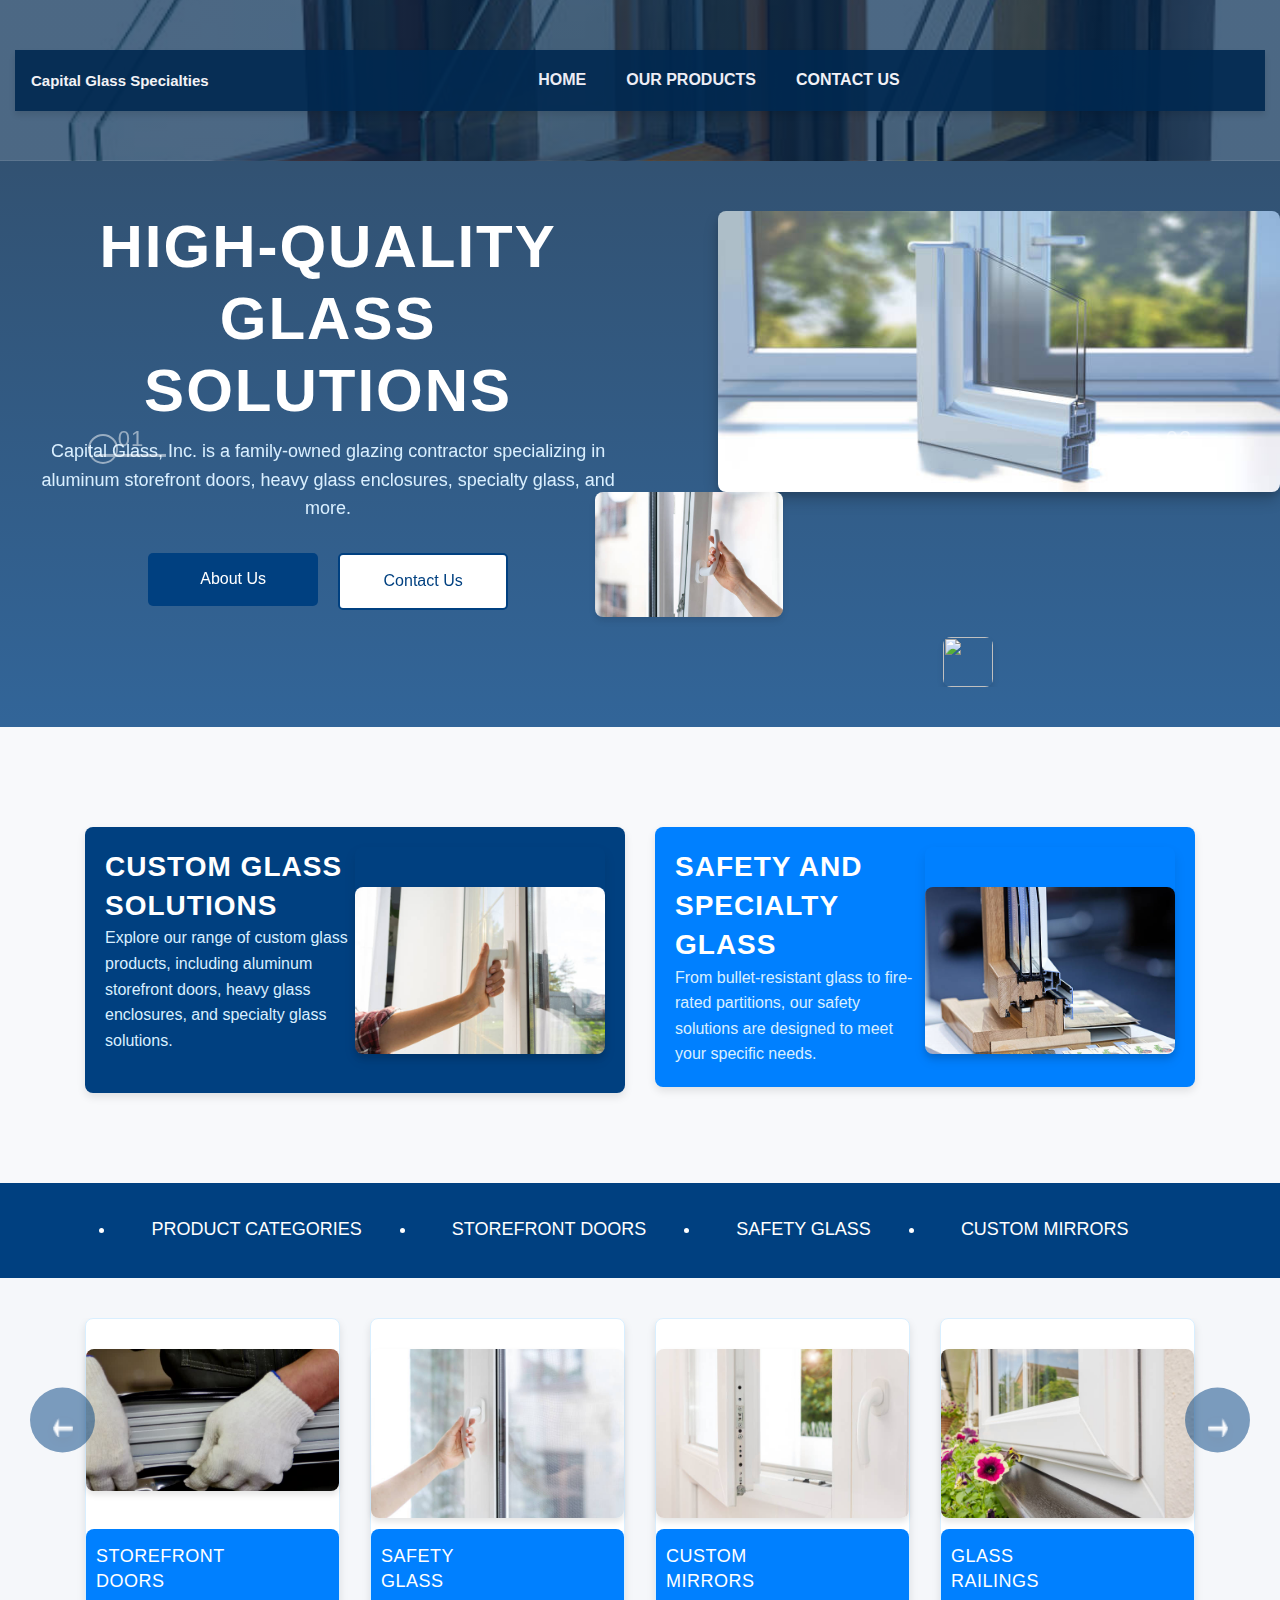
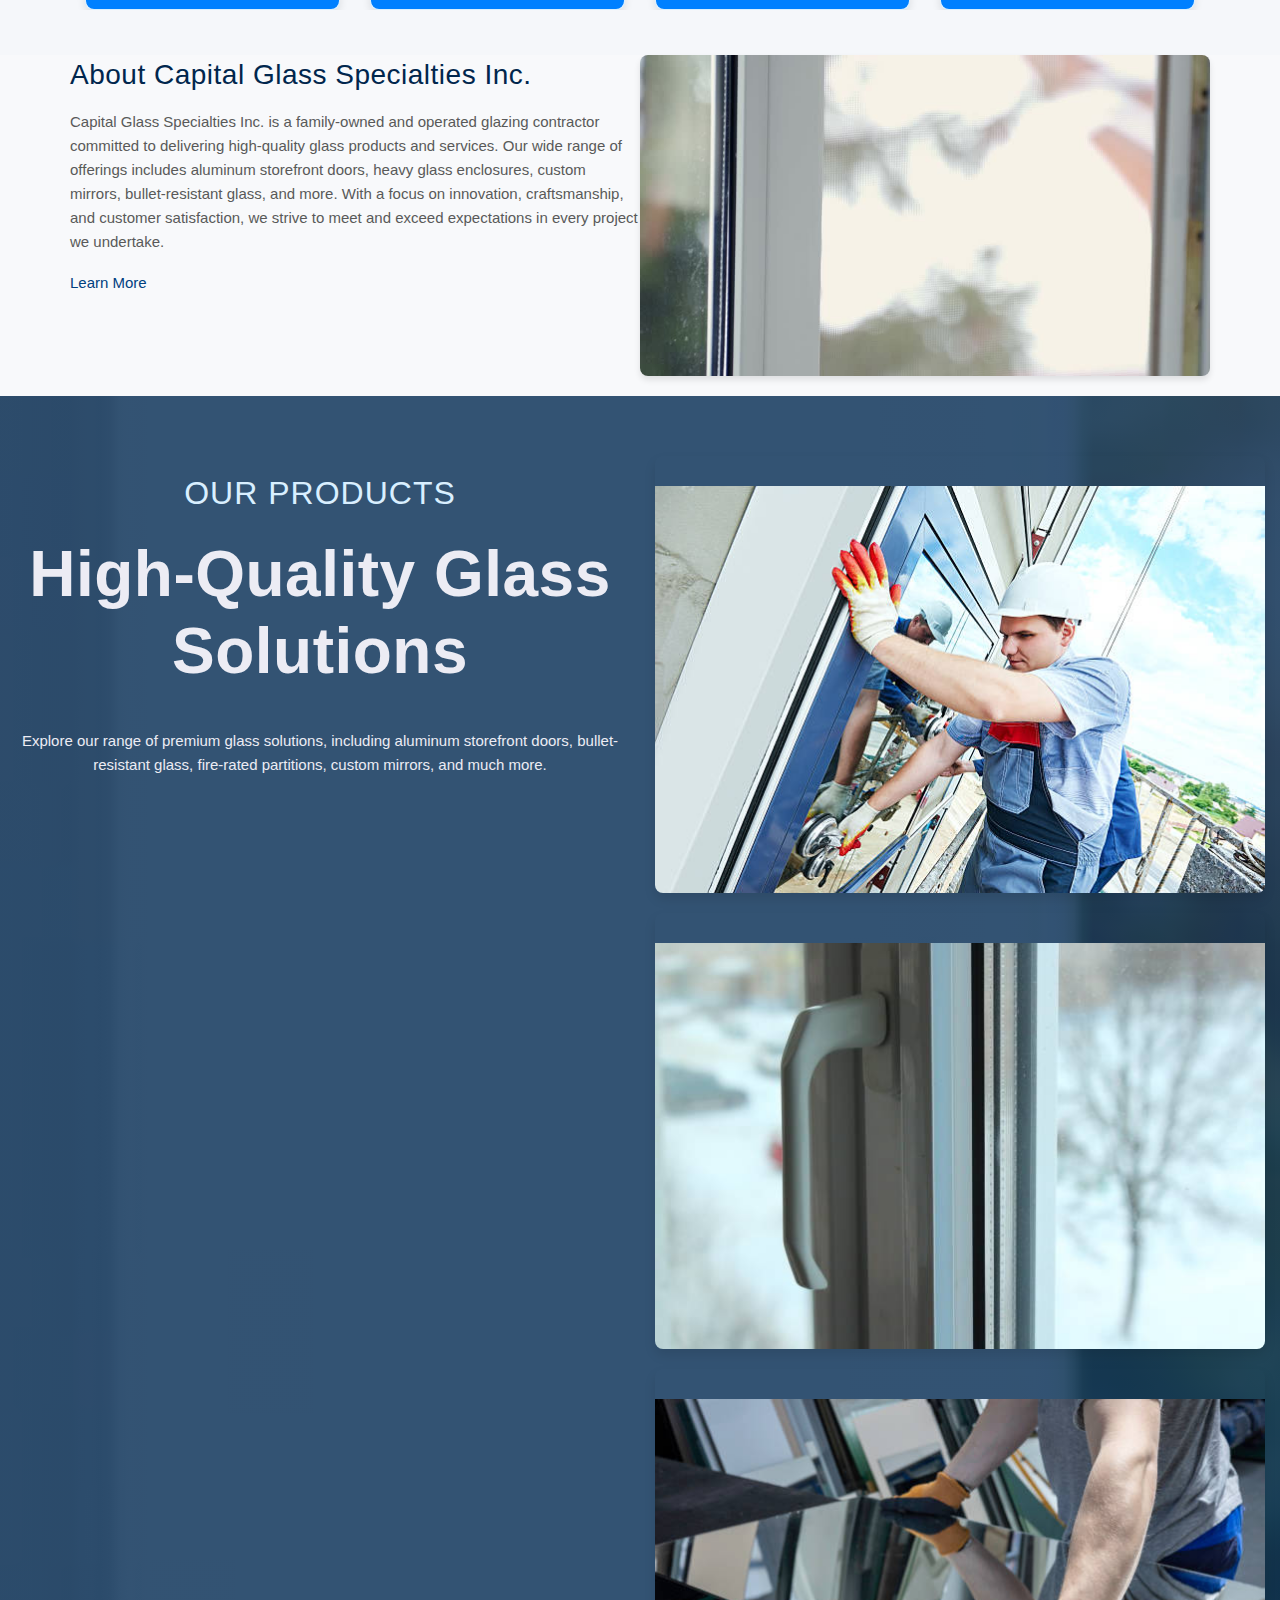
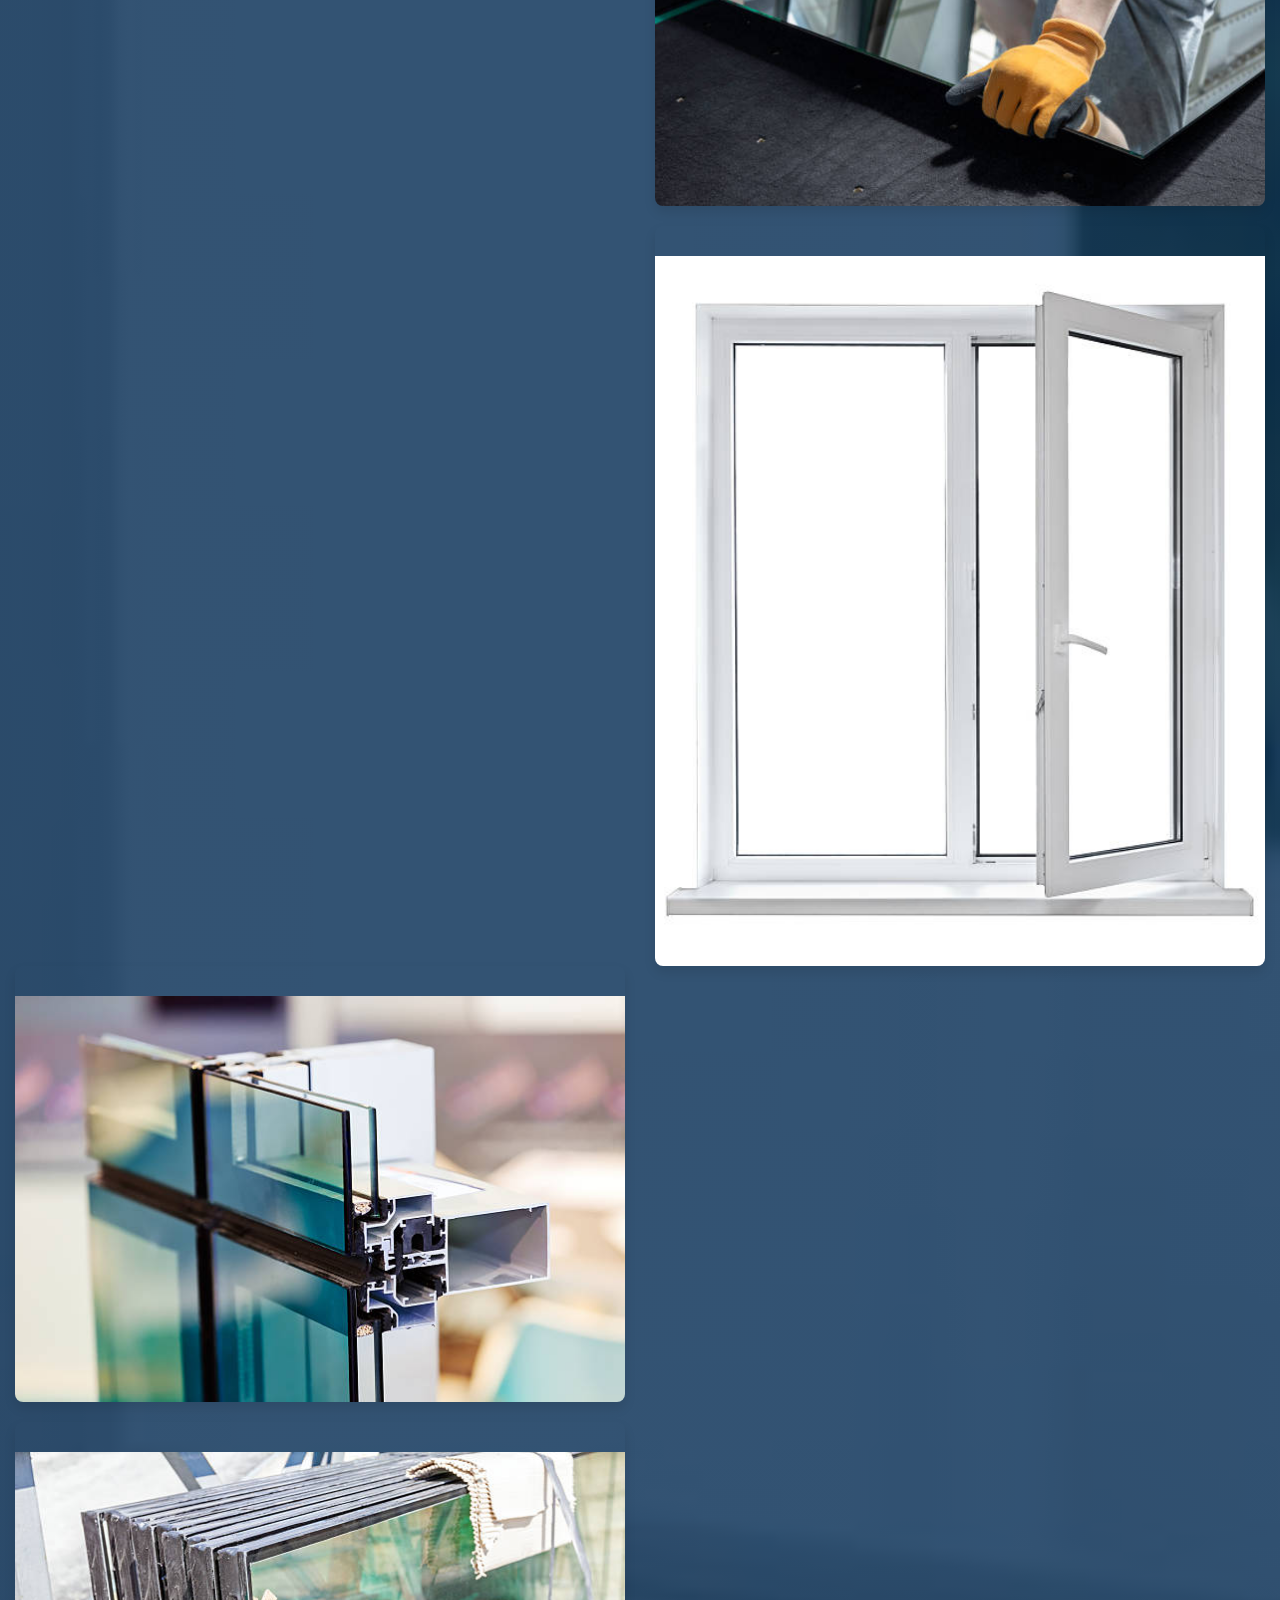
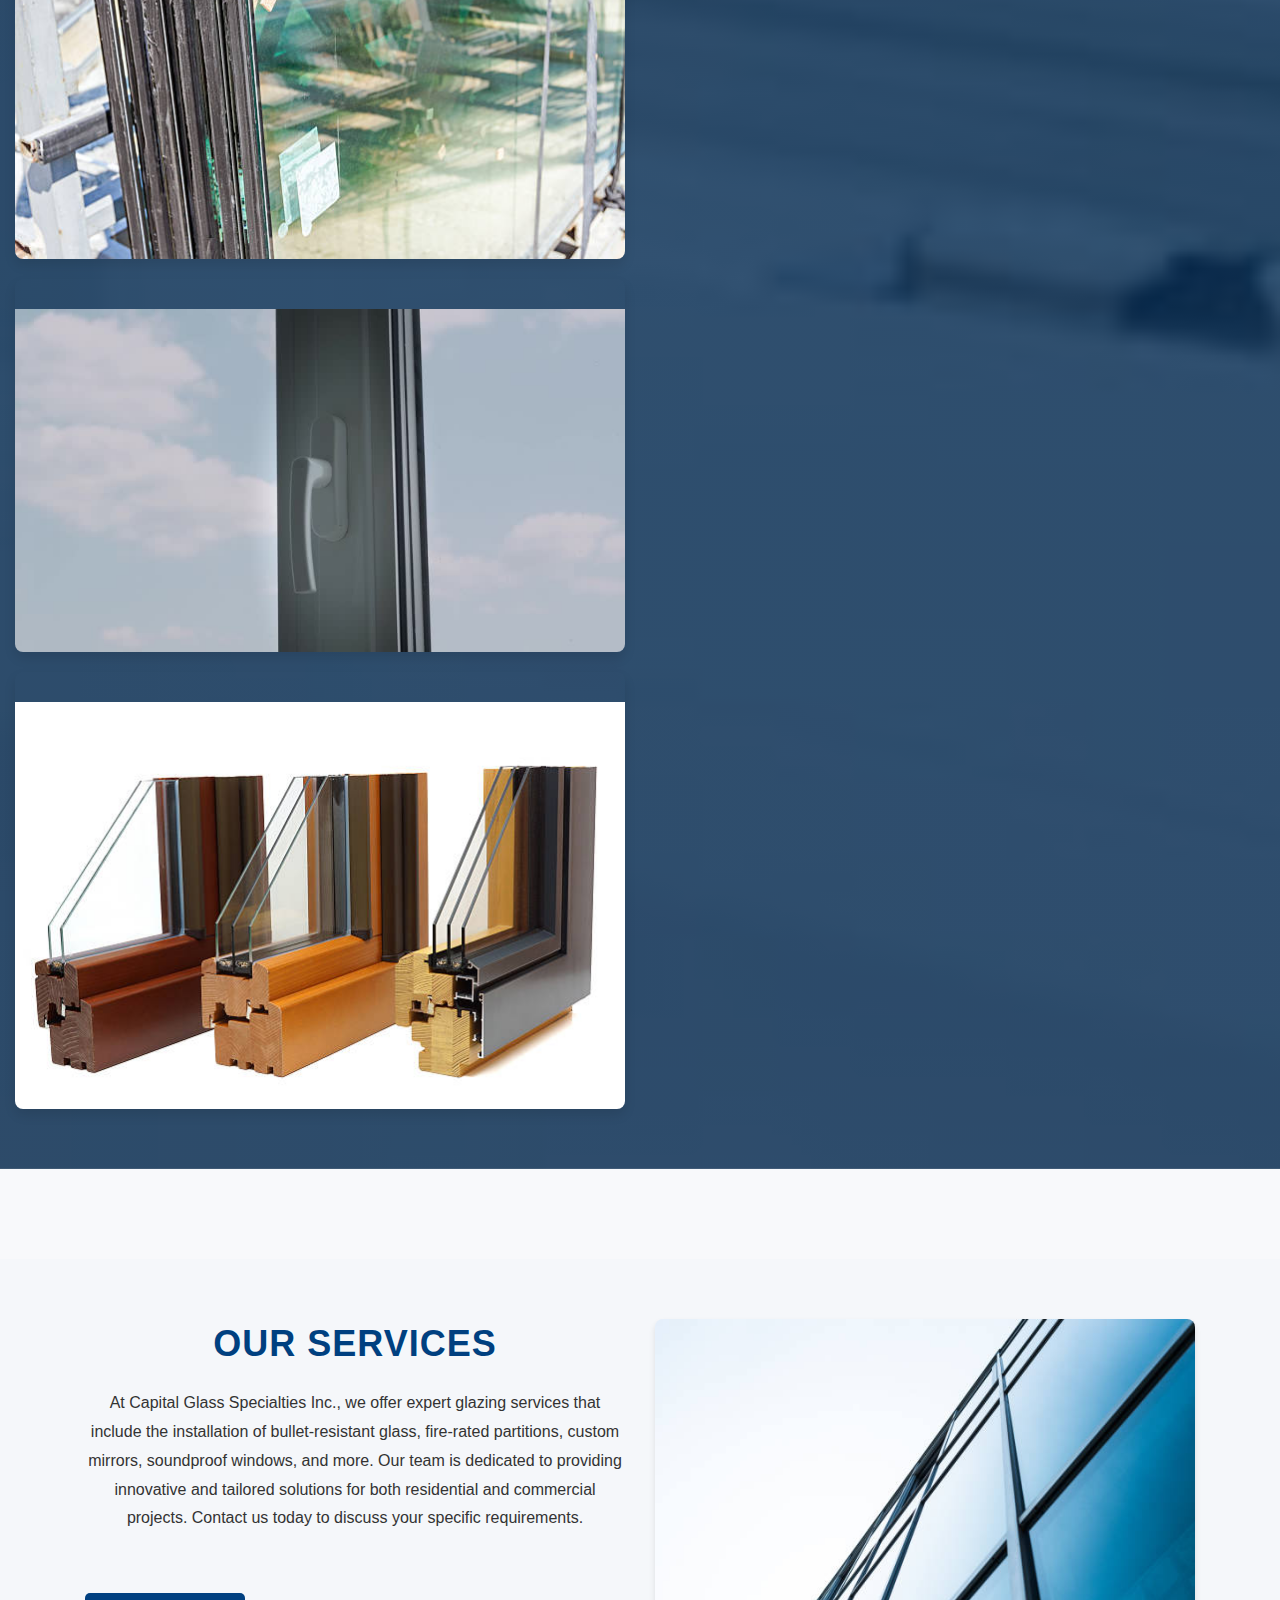
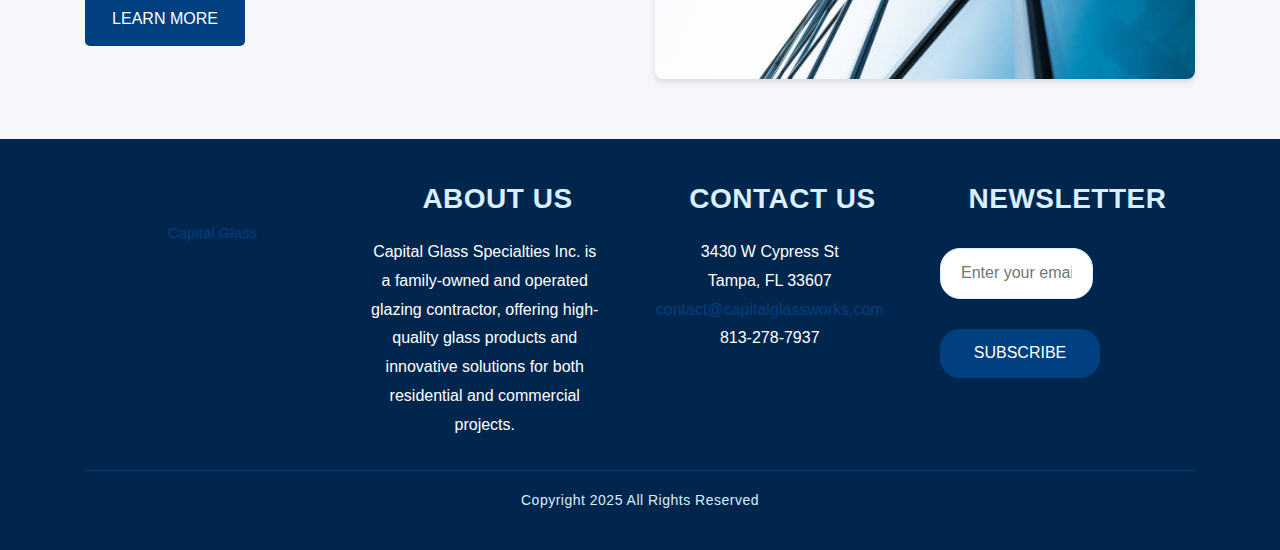
==== index.html @ 2df21599 "Add files via upload" ====
<!DOCTYPE html>
<html lang="en">
   <head>
      <meta charset="utf-8">
      <meta http-equiv="X-UA-Compatible" content="IE=edge">
      <meta name="viewport" content="width=device-width, initial-scale=1">
      <!-- mobile metas -->
      <meta name="viewport" content="width=device-width, initial-scale=1">
      <meta name="viewport" content="initial-scale=1, maximum-scale=1">
      <!-- site metas -->
      <title>Capital Glass Specialties</title>
      <meta name="keywords" content="">
      <meta name="description" content="">
      <meta name="author" content="">
      <!-- owl carousel style -->
      <link rel="stylesheet" type="text/css" href="https://cdnjs.cloudflare.com/ajax/libs/OwlCarousel2/2.0.0-beta.2.4/assets/owl.carousel.min.css" />
      <!-- bootstrap css -->
      <link rel="stylesheet" type="text/css" href="css/bootstrap.min.css">
      <!-- style css -->
      <link rel="stylesheet" type="text/css" href="css/style.css">
      <!-- Responsive-->
      <link rel="stylesheet" href="css/responsive.css">
      <!-- fevicon -->
      <link rel="icon" href="images/fevicon.png" type="image/gif" />
      <!-- Scrollbar Custom CSS -->
      <link rel="stylesheet" href="css/jquery.mCustomScrollbar.min.css">
      <!-- Tweaks for older IEs-->
      <link rel="stylesheet" href="https://netdna.bootstrapcdn.com/font-awesome/4.0.3/css/font-awesome.css">
      <!-- owl stylesheets --> 
      <link rel="stylesheet" href="css/owl.carousel.min.css">
      <link rel="stylesheet" href="css/owl.theme.default.min.css">
      <link rel="stylesheet" href="https://cdnjs.cloudflare.com/ajax/libs/fancybox/2.1.5/jquery.fancybox.min.css" media="screen">
   </head>
   <body>
<!--header section start -->
<div class="header_section">
   <div class="container-fluid">
      <nav class="navbar navbar-expand-lg navbar-light bg-light">
         <a class="logo" href="index.html" style="color: #f2f2f6; font-weight: bold;">Capital Glass Specialties</a>
         <button class="navbar-toggler" type="button" data-toggle="collapse" data-target="#navbarSupportedContent" aria-controls="navbarSupportedContent" aria-expanded="false" aria-label="Toggle navigation">
            <span class="navbar-toggler-icon"></span>
         </button>
         <div class="collapse navbar-collapse" id="navbarSupportedContent">
            <ul class="navbar-nav mr-auto">
               <li class="nav-item">
                  <a class="nav-link" href="index.html" style="color: #ececf4; font-weight: bold;">Home</a>
               </li>
               <li class="nav-item">
                  <a class="nav-link" href="product.html" style="color: #ededf5; font-weight: bold;">Our Products</a>
               </li>
               <li class="nav-item">
                  <a class="nav-link" href="contact.html" style="color: #f1f1f6; font-weight: bold;">Contact Us</a>
               </li>
            </ul>
            <div class="search_menu">
               <!-- Add search functionality here if needed -->
            </div>
         </div>
      </nav>
   </div>
</div>
          <!--banner section start -->
<div class="banner_section layout_padding">
   <div id="carouselExampleControls" class="carousel slide" data-ride="carousel">
      <div class="carousel-inner">
         <div class="carousel-item active">
            <div class="row">
               <div class="col-md-6">
                  <div class="taital_main">
                     <h1 class="banner_taital">High-Quality Glass Solutions</h1>
                     <p class="banner_text">Capital Glass, Inc. is a family-owned glazing contractor specializing in aluminum storefront doors, heavy glass enclosures, specialty glass, and more.</p>
                     <div class="btn_main">
                        <div class="more_bt"><a href="#">About Us</a></div>
                        <div class="contact_bt"><a href="#">Contact Us</a></div>
                     </div>
                  </div>
               </div>
               <div class="col-md-6">
                  <div class="image_1"><img src="images/1.jpg" style="width:100%; height:auto; object-fit:cover;"></div>
                  <div class="image_2"><img src="images/2.jpg" style="width:100%; height:auto; object-fit:cover;"></div>
                  <div class="play_icon"><a href="#"><img src="images/play-icon.png" style="width:50px; height:50px;"></a></div>
               </div>
            </div>
         </div>
         <div class="carousel-item">
            <div class="row">
               <div class="col-md-6">
                  <div class="taital_main">
                     <h1 class="banner_taital">Custom Mirror and Glass Designs</h1>
                     <p class="banner_text">From antique mirrors to back-painted glass and soundproof windows, we craft custom solutions to meet your unique needs.</p>
                     <div class="btn_main">
                        <div class="more_bt"><a href="#">Our Products</a></div>
                        <div class="contact_bt"><a href="#">Get a Quote</a></div>
                     </div>
                  </div>
               </div>
               <div class="col-md-6">
                  <div class="image_1"><img src="images/3.jpg" style="width:100%; height:auto; object-fit:cover;"></div>
                  <div class="image_2"><img src="images/4.jpg" style="width:100%; height:auto; object-fit:cover;"></div>
                  <div class="play_icon"><a href="#"><img src="images/play-icon.png" style="width:50px; height:50px;"></a></div>
               </div>
            </div>
         </div>
         <div class="carousel-item">
            <div class="row">
               <div class="col-md-6">
                  <div class="taital_main">
                     <h1 class="banner_taital">Bullet Resistance and Fire-Rated Glass</h1>
                     <p class="banner_text">We provide premium bullet-resistant and fire-rated glass solutions to enhance safety and functionality without compromising aesthetics.</p>
                     <div class="btn_main">
                        <div class="more_bt"><a href="#">Learn More</a></div>
                        <div class="contact_bt"><a href="#">Contact Us</a></div>
                     </div>
                  </div>
               </div>
               <div class="col-md-6">
                  <div class="image_1"><img src="images/5.jpg" style="width:100%; height:auto; object-fit:cover;"></div>
                  <div class="image_2"><img src="images/6.jpg" style="width:100%; height:auto; object-fit:cover;"></div>
                  <div class="play_icon"><a href="#"><img src="images/play-icon.png" style="width:50px; height:50px;"></a></div>
               </div>
            </div>
         </div>
      </div>
      <a class="carousel-control-prev" href="#carouselExampleControls" role="button" data-slide="prev">
         <span class="carousel-control-prev-icon" aria-hidden="true"></span>
         <span class="one_text_1">01</span>
      </a>
      <a class="carousel-control-next" href="#carouselExampleControls" role="button" data-slide="next">
         <span class="carousel-control-next-icon" aria-hidden="true"></span>
         <span class="one_text">02</span>
      </a>
   </div>
</div>
<!--banner section end -->
         </div>
      </div>
      <!--header section end -->
      <!--sales section start -->
<div class="sales_section layout_padding">
   <div class="container">
      <div class="row">
         <div class="col-md-6">
            <div class="sales_box">
               <div class="left_main">
                  <h2 class="best_taital">Custom Glass Solutions</h2>
                  <p class="best_text">Explore our range of custom glass products, including aluminum storefront doors, heavy glass enclosures, and specialty glass solutions.</p>
                 
               </div>
               <div class="left_main">
                  <div class="image_3"><img src="images/7.jpg" style="width:100%; height:auto; object-fit:cover;"></div>
               </div>
            </div>
         </div>
         <div class="col-md-6">
            <div class="sales_box_1">
               <div class="left_main">
                  <h2 class="best_taital">Safety and Specialty Glass</h2>
                  <p class="best_text">From bullet-resistant glass to fire-rated partitions, our safety solutions are designed to meet your specific needs.</p>
                 
               </div>
               <div class="left_main">
                  <div class="image_3"><img src="images/8.jpg" style="width:100%; height:auto; object-fit:cover;"></div>
               </div>
            </div>
         </div>
      </div>
   </div>
</div>
<!--sales section end -->
<!--category section start -->
<div class="category_section">
   <div class="container">
      <div class="category_menu">
         <ul>
            <li><a href="#">Product Categories</a></li>
            <li><a href="#">Storefront Doors</a></li>
            <li><a href="#">Safety Glass</a></li>
            <li><a href="#">Custom Mirrors</a></li>
         </ul>
      </div>
   </div>
</div>
<div class="category_section_2">
   <div id="main_slider" class="carousel slide" data-ride="carousel">
      <div class="carousel-inner">
         <div class="carousel-item active">
            <div class="container">
               <div class="row">
                  <div class="col-lg-3 col-sm-6">
                     <div class="new_box">
                        
                        <div class="image_5"><img src="images/9.jpg" style="width:100%; height:auto; object-fit:cover;"></div>
                        <div class="new_box_1">
                           <div class="box_left">
                              <h1 class="led_text">Storefront Doors</h1>
                           </div>
                        </div>
                     </div>
                  </div>
                  <div class="col-lg-3 col-sm-6">
                     <div class="new_box">
                        
                        <div class="image_5"><img src="images/10.jpg" style="width:100%; height:auto; object-fit:cover;"></div>
                        <div class="new_box_1">
                           <div class="box_left">
                              <h1 class="led_text">Safety Glass</h1>
                           </div>
                        </div>
                     </div>
                  </div>
                  <div class="col-lg-3 col-sm-6">
                     <div class="new_box">
                        
                        <div class="image_5"><img src="images/11.jpg" style="width:100%; height:auto; object-fit:cover;"></div>
                        <div class="new_box_1">
                           <div class="box_left">
                              <h1 class="led_text">Custom Mirrors</h1>
                           </div>
                        </div>
                     </div>
                  </div>
                  <div class="col-lg-3 col-sm-6">
                     <div class="new_box">
                        
                        <div class="image_5"><img src="images/12.jpg" style="width:100%; height:auto; object-fit:cover;"></div>
                        <div class="new_box_1">
                           <div class="box_left">
                              <h1 class="led_text">Glass Railings</h1>
                           </div>
                        </div>
                     </div>
                  </div>
               </div>
            </div>
         </div>
         <div class="carousel-item">
            <div class="container">
               <div class="row">
                  <div class="col-lg-3 col-sm-6">
                     <div class="new_box">
                        
                        <div class="image_5"><img src="images/13.jpg" style="width:100%; height:auto; object-fit:cover;"></div>
                        <div class="new_box_1">
                           <div class="box_left">
                              <h1 class="led_text">Sliding Doors</h1>
                           </div>
                        </div>
                     </div>
                  </div>
                  <div class="col-lg-3 col-sm-6">
                     <div class="new_box">
                        
                        <div class="image_5"><img src="images/14.jpg" style="width:100%; height:auto; object-fit:cover;"></div>
                        <div class="new_box_1">
                           <div class="box_left">
                              <h1 class="led_text">Shower Doors</h1>
                           </div>
                        </div>
                     </div>
                  </div>
                  <div class="col-lg-3 col-sm-6">
                     <div class="new_box">
                        
                        <div class="image_5"><img src="images/15.jpg" style="width:100%; height:auto; object-fit:cover;"></div>
                        <div class="new_box_1">
                           <div class="box_left">
                              <h1 class="led_text">Back Painted Glass</h1>
                           </div>
                        </div>
                     </div>
                  </div>
                  <div class="col-lg-3 col-sm-6">
                     <div class="new_box">
                        
                        <div class="image_5"><img src="images/16.jpg" style="width:100%; height:auto; object-fit:cover;"></div>
                        <div class="new_box_1">
                           <div class="box_left">
                              <h1 class="led_text">Soundproof Glass</h1>
                           </div>
                        </div>
                     </div>
                  </div>
               </div>
            </div>
         </div>
      </div>
      <a class="carousel-control-prev" href="#main_slider" role="button" data-slide="prev">
         <i class="padding_top_10"><img src="images/left-arrow.png" style="width:20px; height:20px;"></i>
      </a>
      <a class="carousel-control-next" href="#main_slider" role="button" data-slide="next">
         <i class="padding_top_10"><img src="images/right-arrow.png" style="width:20px; height:20px;"></i>
      </a>
   </div>
</div>
<!--category section end -->
<!--about section start -->
<div class="about_section layout_padding">
   <div class="container">
      <div class="row">
         <div class="col-md-6 padding_0">
            <div class="about_box">
               <h1 class="about_taital">About Capital Glass Specialties Inc.</h1>
               <p class="about_text">Capital Glass Specialties Inc. is a family-owned and operated glazing contractor committed to delivering high-quality glass products and services. Our wide range of offerings includes aluminum storefront doors, heavy glass enclosures, custom mirrors, bullet-resistant glass, and more. With a focus on innovation, craftsmanship, and customer satisfaction, we strive to meet and exceed expectations in every project we undertake.</p>
               <div class="read_bt"><a href="#">Learn More</a></div>
            </div>
         </div>
         <div class="col-md-6 padding_0">
            <div><img src="images/17.jpg" class="image_9" style="width:100%; height:auto; object-fit:cover;"></div>
         </div>
      </div>
   </div>
</div>
<!--about section end -->
<!--products section start -->
<div class="products_section">
   <div class="container-fluid">
      <div class="row">
         <div class="col-md-6">
            <div class="products_main">
               <h4 class="product_taital">Our Products</h4>
               <h1 class="product_text" style="color: #ececf4;">High-Quality Glass Solutions</h1>
               <p class="product_description" style="color: #ececf4;">Explore our range of premium glass solutions, including aluminum storefront doors, bullet-resistant glass, fire-rated partitions, custom mirrors, and much more.</p>
               
            </div>
         </div>
         <div class="col-md-6">
            <div class="images_main">
               <img src="images/18.jpg" class="image_10" style="width:100%; height:auto; object-fit:cover;">
               <img src="images/30.jpg" class="image_10" style="width:100%; height:auto; object-fit:cover;">
               <img src="images/20.jpg" class="image_10" style="width:100%; height:auto; object-fit:cover;">
               <img src="images/21.jpg" class="image_10" style="width:100%; height:auto; object-fit:cover;">
            </div>
         </div>
      </div>
      <div class="row">
         <div class="col-md-6">
            <div class="images_main">
               <img src="images/22.jpg" class="image_10" style="width:100%; height:auto; object-fit:cover;">
               <img src="images/23.jpg" class="image_10" style="width:100%; height:auto; object-fit:cover;">
               <img src="images/24.jpg" class="image_10" style="width:100%; height:auto; object-fit:cover;">
               <img src="images/25.jpg" class="image_10" style="width:100%; height:auto; object-fit:cover;">
            </div>
         </div>
      </div>
   </div>
</div>
<!--products section end -->
<!--services section start -->
<div class="watch_section layout_padding">
   <div class="container">
      <div class="row">
         <div class="col-md-6">
            <h1 class="watch_taital">Our Services</h1>
            <p class="watch_text">At Capital Glass Specialties Inc., we offer expert glazing services that include the installation of bullet-resistant glass, fire-rated partitions, custom mirrors, soundproof windows, and more. Our team is dedicated to providing innovative and tailored solutions for both residential and commercial projects. Contact us today to discuss your specific requirements.</p>
            <div class="read_bt_1"><a href="#">Learn More</a></div>
         </div>
         <div class="col-md-6">
            <div class="image_12"><img src="images/26.jpg" class="image_12" style="width:100%; height:auto; object-fit:cover;"></div>
         </div>
      </div>
   </div>
</div>
<!--services section end -->

<!--footer section start -->
<div class="footer_section layout_padding">
   <div class="container">
      <div class="row">
         <div class="col-lg-3 col-sm-6">
            <div class="footer_logo"><a href="index.html">Capital Glass</a></div>
         </div>
         <div class="col-lg-3 col-sm-6">
            <h1 class="footer_taital">About Us</h1>
            <p class="dolor_text">Capital Glass Specialties Inc. is a family-owned and operated glazing contractor, offering high-quality glass products and innovative solutions for both residential and commercial projects.</p>
         </div>
         <div class="col-lg-3 col-sm-6">
            <h1 class="footer_taital">Contact Us</h1>
            <p class="dolor_text_1">
               3430 W Cypress St<br>
               Tampa, FL 33607<br>
               <a href="mailto:contact@capitalglassworks.com">contact@capitalglassworks.com</a><br>
               813-278-7937
            </p>
         </div>
         <div class="col-lg-3 col-sm-6">
            <h1 class="footer_taital">Newsletter</h1>
            <input type="text" class="enter_text" placeholder="Enter your email" name="Enter your email">
            <div class="subscribe_bt"><a href="#">Subscribe</a></div>
         </div>
      </div>
      <div class="copyright_section">
         <h1 class="copyright_text">Copyright 2025 All Rights Reserved</h1>
      </div>
   </div>
</div>
<!--footer section end -->
      <!-- Javascript files-->
      <script src="js/jquery.min.js"></script>
      <script src="js/popper.min.js"></script>
      <script src="js/bootstrap.bundle.min.js"></script>
      <script src="js/jquery-3.0.0.min.js"></script>
      <script src="js/plugin.js"></script>
      <!-- sidebar -->
      <script src="js/jquery.mCustomScrollbar.concat.min.js"></script>
      <script src="js/custom.js"></script>
      <!-- javascript --> 
      <script src="js/owl.carousel.js"></script>
      <script src="https:cdnjs.cloudflare.com/ajax/libs/fancybox/2.1.5/jquery.fancybox.min.js"></script> 
      <script type="https://cdnjs.cloudflare.com/ajax/libs/OwlCarousel2//2.0.0-beta.2.4/owl.carousel.min.js"></script>
      <script src="https://code.jquery.com/jquery-3.2.1.slim.min.js" integrity="sha384-KJ3o2DKtIkvYIK3UENzmM7KCkRr/rE9/Qpg6aAZGJwFDMVNA/GpGFF93hXpG5KkN" crossorigin="anonymous"></script>
      <script>window.jQuery || document.write('<script src="../../assets/js/vendor/jquery-slim.min.js"><\/script>')</script>
      <script src="../../assets/js/vendor/popper.min.js"></script>
      <script src="../../dist/js/bootstrap.min.js"></script>
   </body>
</html>
---- css/style.css ----
/*--------------------------------------------------------------------- File Name: style.css ---------------------------------------------------------------------*/


/*--------------------------------------------------------------------- import Fonts ---------------------------------------------------------------------*/

@import url('https://fonts.googleapis.com/css?family=Rajdhani:300,400,500,600,700');
@import url('https://fonts.googleapis.com/css?family=Poppins:100,100i,200,200i,300,300i,400,400i,500,500i,600,600i,700,700i,800,800i,900,900i');
@font-face {
    font-family: "Righteous";
    src: url("../fonts/Verdana-Black.ttf");
    src: url("../fonts/Poppins.ttf");
}


/*****---------------------------------------- 1) font-family: 'Rajdhani', sans-serif;
 2) font-family: 'Poppins', sans-serif;
 ----------------------------------------*****/


/*--------------------------------------------------------------------- import Files ---------------------------------------------------------------------*/

@import url(animate.min.css);
@import url(normalize.css);
@import url(icomoon.css);
@import url(css/font-awesome.min.css);
@import url(meanmenu.css);
@import url(owl.carousel.min.css);
@import url(swiper.min.css);
@import url(slick.css);
@import url(jquery.fancybox.min.css);
@import url(jquery-ui.css);
@import url(nice-select.css);

/*--------------------------------------------------------------------- skeleton ---------------------------------------------------------------------*/

/* General Reset */
* {
    box-sizing: border-box !important;
    transition: all 0.4s ease-in-out;
}

html {
    scroll-behavior: smooth;
}

body {
    color: #4A4A4A; /* Neutral gray for text */
    font-size: 15px;
    font-family: 'Roboto', sans-serif; /* Modern sans-serif font */
    line-height: 1.8;
    font-weight: 400;
    background-color: #F8F9FB; /* Light gray background */
    overflow-x: hidden;
}

/* Links */
a {
    color: #004080; /* Navy for links */
    text-decoration: none !important;
    outline: none !important;
    transition: color 0.3s ease, border-bottom 0.3s ease;
}

a:hover {
    color: #0080FF; /* Lighter blue on hover */
    border-bottom: 2px solid #0080FF;
}

/* Headings */
h1, h2, h3, h4, h5, h6 {
    letter-spacing: 0.5px;
    font-weight: 500; /* Medium weight for headings */
    color: #00264D; /* Dark navy for headings */
    margin: 0;
    line-height: 1.4;
}

h1 {
    font-size: 28px; /* Adjusted for better readability */
}

h2 {
    font-size: 24px;
}

h3 {
    font-size: 20px;
}

h4 {
    font-size: 18px;
}

h5 {
    font-size: 16px;
}

h6 {
    font-size: 14px;
}

/* Paragraphs */
p {
    margin: 15px 0;
    font-size: 15px;
    color: #595959; /* Slightly darker gray for better contrast */
    line-height: 1.6;
}

/* Buttons */
.btn {
    background-color: #004080; /* Navy background */
    color: #FFFFFF; /* White text */
    padding: 12px 30px;
    border: none;
    border-radius: 5px;
    font-size: 14px;
    font-weight: 500;
    transition: background-color 0.3s ease, transform 0.3s ease;
    display: inline-block;
}

.btn:hover {
    background-color: #0080FF; /* Light blue on hover */
    transform: translateY(-3px); /* Adds a lift effect */
}

/* Forms */
.form-control {
    border: 1px solid #CCCCCC;
    border-radius: 4px;
    padding: 10px;
    font-size: 14px;
    color: #333333;
}

.form-control:focus {
    border-color: #004080 !important; /* Navy focus outline */
    box-shadow: 0 0 5px rgba(0, 64, 128, 0.5); /* Subtle glow */
}

/* Images */
img {
    max-width: 100%;
    height: auto;
    border-radius: 8px; /* Adds slight rounding for a modern look */
    box-shadow: 0 4px 6px rgba(0, 0, 0, 0.1); /* Soft shadow for depth */
}

/* Footer */
.footer {
    background-color: #00264D; /* Dark navy */
    color: #FFFFFF; /* White text */
    padding: 20px 0;
    text-align: center;
    font-size: 14px;
}

.footer a {
    color: #0080FF; /* Light blue for links */
    text-decoration: none;
}

.footer a:hover {
    color: #00BFFF; /* Sky blue on hover */
}

/* Additional Utility Classes */
.text-center {
    text-align: center !important;
}

.padding-top {
    padding-top: 20px;
}

.padding-bottom {
    padding-bottom: 20px;
}

.margin-auto {
    margin: 0 auto;
}

.shadow {
    box-shadow: 0 4px 6px rgba(0, 0, 0, 0.1);
}

.rounded {
    border-radius: 10px;
}

/* Navigation Bar Input */
.navbar-form input {
    border: 1px solid #CCCCCC !important; /* Subtle gray border for input fields */
    border-radius: 4px; /* Rounded corners */
    padding: 10px; /* Increased padding for better usability */
    font-size: 14px;
    transition: border-color 0.3s ease, box-shadow 0.3s ease; /* Smooth transition for focus effects */
}

.navbar-form input:focus {
    border-color: #004080 !important; /* Navy border on focus */
    box-shadow: 0 0 5px rgba(0, 64, 128, 0.3); /* Subtle glow effect */
}

/* Badge Styling */
.badge {
    font-weight: 600; /* Slightly bolder font for emphasis */
    background-color: #004080; /* Navy background */
    color: #FFFFFF; /* White text */
    padding: 5px 10px;
    border-radius: 4px; /* Rounded corners */
    text-transform: uppercase; /* Make text uppercase for consistency */
    font-size: 12px;
}

/* Blockquote Enhancements */
blockquote {
    margin: 20px 0;
    padding: 20px 30px; /* Adjusted padding for a balanced look */
    border-left: 4px solid #004080; /* Navy left border for a modern design */
    background-color: #F0F4F8; /* Light gray-blue background */
    font-style: italic;
    color: #555555; /* Neutral gray for text */
    border-radius: 5px; /* Slight rounding for a softer look */
}

/* Button Styling */
button {
    border: 0;
    margin: 0;
    padding: 10px 20px;
    cursor: pointer;
    background-color: #004080; /* Navy background */
    color: #FFFFFF; /* White text */
    border-radius: 5px; /* Rounded corners */
    font-size: 14px;
    font-weight: 600;
    transition: background-color 0.3s ease, transform 0.3s ease; /* Smooth hover effects */
}

button:hover {
    background-color: #0080FF; /* Lighter blue on hover */
    transform: translateY(-2px); /* Slight lift effect */
}

/* Utility Classes */
.full {
    float: left;
    width: 100%;
    margin: 0;
    padding: 0;
}

/* Layout Padding */
.layout_padding {
    padding-top: 100px; /* Increased padding for better spacing */
    padding-bottom: 20px; /* Added bottom padding */
}

/* Zero Padding */
.padding_0 {
    padding: 0 !important;
}

/* Logo Styling */
.logo {
    width: 40%; /* Adjusted width for better responsiveness */
    float: left;
    display: inline-block;
    transition: transform 0.3s ease; /* Smooth scaling effect */
}

.logo:hover {
    transform: scale(1.1); /* Slight zoom effect on hover */
}

/* Header Section */
.header_section {
    width: 100%;
    float: left;
    background-image: linear-gradient(rgba(0, 40, 80, 0.7), rgba(0, 40, 80, 0.7)), url(../images/25.jpg); /* Added gradient overlay for better readability */
    height: auto;
    background-size: cover; /* Ensures the image covers the entire section */
    background-position: center; /* Centers the background image */
    background-repeat: no-repeat;
    padding: 50px 0; /* Added padding for better spacing */
    color: #FFFFFF; /* White text for contrast */
}

/* Navigation Bar */
.bg-light {
    background-color: rgba(0, 40, 80, 0.9) !important; /* Slightly transparent navy background */
    box-shadow: 0 4px 6px rgba(0, 0, 0, 0.1); /* Subtle shadow for depth */
}

.navbar-expand-lg .navbar-nav .nav-link {
    padding-right: 20px;
    padding-left: 20px;
    font-size: 16px;
    font-weight: 500;
    color: #FFFFFF; /* White text for nav links */
    text-transform: uppercase;
    transition: color 0.3s ease, text-shadow 0.3s ease; /* Smooth hover effect */
}

.navbar-expand-lg .navbar-nav .nav-link:hover,
.navbar-light .navbar-nav .nav-link:focus {
    color: #00BFFF; /* Sky blue hover effect */
    text-shadow: 0 2px 4px rgba(0, 191, 255, 0.5); /* Dynamic glow effect on hover */
}

/* Search Menu */
.search_menu {
    float: left;
}

.search_menu ul {
    margin: 0;
    padding: 0;
    display: flex; /* Flexbox for better alignment */
    gap: 20px; /* Added spacing between items */
}

.search_menu li {
    list-style-type: none; /* Removed bullet points */
    padding: 0;
}

.search_menu li a {
    font-size: 16px;
    color: #EEEEEE; /* Light gray for search menu links */
    text-decoration: none;
    transition: color 0.3s ease, border-bottom 0.3s ease; /* Smooth transition for hover effects */
}

.search_menu li a:hover {
    color: #00BFFF; /* Sky blue hover effect */
    border-bottom: 2px solid #00BFFF; /* Underline effect on hover */
}

/* Search Section Links */
.search_section li a {
    color: #333333; /* Dark gray for better readability */
    font-size: 15px;
    text-decoration: none;
    transition: color 0.3s ease;
}

.search_section li a:hover {
    color: #004080; /* Navy hover color */
}

/* Banner Section */
.banner_section {
    width: 100%;
    float: left;
    padding-bottom: 40px;
    background: linear-gradient(to bottom, rgba(0, 40, 80, 0.8), rgba(0, 64, 128, 0.8)); /* Gradient background for a modern look */
    color: #FFFFFF; /* White text for contrast */
    text-align: center;
    padding-top: 50px;
}

/* Banner Title */
.banner_taital {
    width: 100%;
    float: left;
    font-size: 60px; /* Adjusted for better readability */
    color: #FFFFFF; /* Pure white for better contrast */
    font-weight: bold;
    line-height: 1.2; /* Adjusted for better spacing */
    text-transform: uppercase; /* Adds a professional touch */
    letter-spacing: 2px; /* Slight spacing between letters */
}

/* Banner Subtitle Text */
.banner_text {
    width: 100%;
    float: left;
    font-size: 18px; /* Slightly larger for readability */
    color: #D9EFFF; /* Light blue for contrast */
    margin: 10px 0;
    font-weight: 300; /* Light font weight for elegance */
}

/* Main Content Alignment */
.taital_main {
    padding-left: 5%; /* Adjusted for better responsiveness */
    text-align: center;
}

/* Buttons Container */
.btn_main {
    width: 100%;
    float: left;
    margin-top: 20px; /* Added spacing above buttons */
    display: flex;
    justify-content: center; /* Centered buttons horizontally */
    gap: 20px; /* Added spacing between buttons */
}

/* More Button */
.more_bt {
    width: 170px;
    float: left;
}

.more_bt a {
    display: block;
    font-size: 16px;
    color: #FFFFFF; /* White text */
    background-color: #004080; /* Navy blue background */
    text-align: center;
    padding: 12px 15px;
    border-radius: 5px; /* Rounded corners */
    transition: background-color 0.3s ease, transform 0.3s ease; /* Smooth hover effect */
}

.more_bt a:hover {
    background-color: #0080FF; /* Light blue hover effect */
    transform: translateY(-5px); /* Slight lift on hover */
}

/* Contact Button */
.contact_bt {
    width: 170px;
    float: left;
}

.contact_bt a {
    display: block;
    font-size: 16px;
    color: #004080; /* Navy text */
    background-color: #FFFFFF; /* White background */
    text-align: center;
    padding: 12px 15px;
    border-radius: 5px; /* Rounded corners */
    border: 2px solid #004080; /* Navy border */
    transition: color 0.3s ease, background-color 0.3s ease, transform 0.3s ease;
}

.contact_bt a:hover {
    color: #FFFFFF; /* White text on hover */
    background-color: #004080; /* Navy background on hover */
    transform: translateY(-5px); /* Lift effect on hover */
}

/* Banner Images */
.image_1 {
    width: 90%;
    float: right;
    text-align: center;
    border-radius: 10px; /* Rounded edges for a softer look */
    box-shadow: 0px 8px 15px rgba(0, 0, 0, 0.2); /* Subtle shadow for depth */
}

.image_2 {
    width: 30%;
    float: left;
    position: relative;
    left: -60px;
    border-radius: 10px; /* Rounded edges for consistency */
}

/* Play Icon Styling */
.play_icon {
    width: 100%;
    float: left;
    text-align: center;
    margin-top: 20px;
}

/* Decorative Text Styles */
.one_text, .one_text_1 {
    font-size: 22px;
    color: #FFFFFF; /* White text */
    position: relative;
    margin-bottom: 20px;
    text-transform: uppercase; /* Professional look */
    letter-spacing: 1px;
}

.one_text::after, .one_text_1::after {
    content: '';
    position: absolute;
    background-color: #FFFFFF; /* White underline */
    height: 3px;
    width: 70px;
    left: 50%;
    transform: translateX(-50%);
    top: 35px;
}

/* Carousel Controls */
.carousel-control-prev-icon, .carousel-control-next-icon {
    display: inline-block;
    width: 30px;
    height: 30px;
    background: transparent no-repeat center center;
    background-size: contain;
    border: 2px solid #FFFFFF; /* White border for visibility */
    border-radius: 50%; /* Circular controls */
    transition: background-color 0.3s ease, transform 0.3s ease;
}

.carousel-control-prev-icon:hover, .carousel-control-next-icon:hover {
    background-color: #0080FF; /* Light blue hover effect */
    transform: scale(1.1); /* Slight zoom effect */
}

.carousel-control-prev {
    left: 20px; /* Adjusted for better placement */
    top: 50%;
    transform: translateY(-50%);
}

.carousel-control-next {
    right: 20px; /* Adjusted for better placement */
    top: 50%;
    transform: translateY(-50%);
}

/* Sales Section */
.sales_section {
    width: 100%;
    float: left;
    padding-bottom: 90px;
    background-color: #F8F9FB; /* Light gray background for a clean look */
}

/* Sales Box 1 */
.sales_box {
    width: 100%;
    float: left;
    background-color: #004080; /* Navy blue for a professional look */
    height: auto;
    padding: 20px 20px 39px 20px;
    border-radius: 8px; /* Rounded edges for modern design */
    box-shadow: 0 4px 8px rgba(0, 0, 0, 0.1); /* Subtle shadow for depth */
}

/* Left Main Content */
.left_main {
    width: 50%;
    float: left;
}

/* Title in Sales Section */
.best_taital {
    width: 100%;
    float: left;
    color: #FFFFFF; /* White for contrast */
    font-size: 28px; /* Increased size for readability */
    font-weight: bold;
    letter-spacing: 1px; /* Slight spacing for elegance */
    text-transform: uppercase; /* Professional touch */
}

/* Text in Sales Section */
.best_text {
    width: 100%;
    float: left;
    color: #D9EFFF; /* Light blue for subtle contrast */
    font-size: 16px;
    margin: 0px;
    line-height: 1.6; /* Improved readability */
}

/* Contact Button */
.contact_bt_1 {
    width: 140px;
    float: left;
    margin-top: 20px;
}

.contact_bt_1 a {
    display: block;
    font-size: 16px;
    color: #004080; /* Navy text */
    background-color: #FFFFFF; /* White background */
    text-align: center;
    padding: 10px 0px;
    text-transform: uppercase;
    border: 2px solid #004080; /* Navy border */
    border-radius: 5px; /* Rounded edges */
    transition: background-color 0.3s ease, color 0.3s ease, transform 0.3s ease;
}

.contact_bt_1 a:hover {
    color: #FFFFFF; /* White text on hover */
    background-color: #004080; /* Navy background on hover */
    transform: translateY(-3px); /* Lift effect */
}

/* Sales Box 2 */
.sales_box_1 {
    width: 100%;
    float: left;
    background-color: #0080FF; /* Light blue for contrast */
    height: auto;
    padding: 20px;
    border-radius: 8px; /* Rounded edges for consistency */
    box-shadow: 0 4px 8px rgba(0, 0, 0, 0.1); /* Subtle shadow for depth */
}

/* Sales Images */
.image_3 {
    width: 100%;
    float: left;
    padding-top: 40px;
    text-align: center;
    border-radius: 8px; /* Add rounding for a modern look */
    box-shadow: 0px 6px 12px rgba(0, 0, 0, 0.1); /* Add depth with shadow */
}

/* Shop Button */
.shop_bt {
    width: 140px;
    float: left;
    margin-top: 20px;
}

.shop_bt a {
    display: block;
    font-size: 16px;
    color: #0080FF; /* Light blue text */
    background-color: #FFFFFF; /* White background */
    text-align: center;
    padding: 10px 0px;
    text-transform: uppercase;
    border: 2px solid #0080FF; /* Light blue border */
    border-radius: 5px; /* Rounded edges */
    transition: background-color 0.3s ease, color 0.3s ease, transform 0.3s ease;
}

.shop_bt a:hover {
    color: #FFFFFF; /* White text on hover */
    background-color: #004080; /* Navy background on hover */
    transform: translateY(-3px); /* Lift effect */
}

/* Category Section */
.category_section {
    width: 100%;
    float: left;
    background-color: #004080; /* Navy blue for a professional look */
    height: auto;
    padding: 20px 0; /* Improved spacing */
}

/* Category Menu */
.category_menu {
    width: 100%;
    float: left;
    text-align: center; /* Center align the menu */
}

.category_menu ul {
    margin: 0;
    padding: 0;
    display: flex; /* Flexbox for better alignment */
    justify-content: center; /* Center items horizontally */
    gap: 20px; /* Add spacing between menu items */
}

.category_menu li {
    font-size: 18px;
    color: #FFFFFF; /* White text for contrast */
    text-transform: uppercase;
    text-align: center;
    padding: 10px 15px; /* Add padding for better touch targets */
}

.category_menu li a {
    color: #FFFFFF;
    padding: 10px 20px;
    border-radius: 5px; /* Rounded edges for a modern look */
    transition: background-color 0.3s ease, color 0.3s ease; /* Smooth hover transition */
}

.category_menu li a:hover {
    color: #004080; /* Navy text on hover */
    background-color: #FFFFFF; /* White background on hover */
}

/* Secondary Category Section */
.category_section_2 {
    width: 100%;
    float: left;
    padding-top: 40px;
    background-color: #F5F7FA; /* Light gray for a clean look */
    padding-bottom: 45px;
    border-top: 3px solid #004080; /* Add a navy border for separation */
}

/* New Box */
.new_box {
    width: 100%;
    float: left;
    background-color: #FFFFFF;
    border: 1px solid #D9EFFF; /* Light blue border for a sleek look */
    border-radius: 8px; /* Rounded edges */
    box-shadow: 0 4px 8px rgba(0, 0, 0, 0.1); /* Subtle shadow for depth */
}

/* 'New' Text on Box */
.new_text {
    width: 150px; /* Increased width for better visibility */
    float: left;
    font-size: 18px;
    color: #FFFFFF;
    background-color: #004080; /* Navy blue background */
    text-align: center;
    padding: 10px 20px;
    text-transform: uppercase;
    border-radius: 5px 5px 0 0; /* Rounded top corners */
}

.new_text a {
    color: #FFFFFF;
    text-decoration: none; /* Remove underline */
}

/* Image in New Box */
.image_5 {
    width: 100%;
    float: left;
    text-align: center;
    min-height: 210px;
    padding-top: 30px;
    border-radius: 8px; /* Rounded edges for consistency */
}

/* Highlighted Box Section */
.new_box_1 {
    width: 100%;
    float: left;
    padding: 10px;
    background-color: #0080FF; /* Light blue background for contrast */
    border-radius: 8px; /* Rounded edges */
    color: #FFFFFF; /* White text for contrast */
}

/* Left Aligned Content */
.box_left {
    width: 50%;
    float: left;
}

/* Text in Highlighted Box */
.led_text {
    width: 100%;
    float: left;
    font-size: 18px;
    color: #FFFFFF; /* White text */
    text-transform: uppercase;
    padding: 5px 0;
    font-weight: 500; /* Medium font weight */
}

/* Buy Button Text */
.buy_text {
    width: 100%;
    float: left;
    font-size: 18px;
    color: #FFFFFF;
    text-transform: uppercase;
    padding-top: 13px;
    text-align: right;
    font-weight: 600; /* Slightly bolder text */
}

/* Carousel Controls */
#main_slider a.carousel-control-next,
#main_slider a.carousel-control-prev {
    position: absolute;
    top: 35%;
    width: 65px;
    height: 65px;
    background: #004080; /* Navy background */
    color: #FFFFFF; /* White icon color */
    font-size: 30px;
    border-radius: 50%; /* Circular controls */
    transition: background-color 0.3s ease, transform 0.3s ease; /* Smooth hover effect */
}

#main_slider a.carousel-control-next:hover,
#main_slider a.carousel-control-prev:hover {
    background-color: #0080FF; /* Light blue on hover */
    transform: scale(1.1); /* Slight zoom on hover */
}

#main_slider .carousel-control-next {
    right: 30px;
}

#main_slider .carousel-control-prev {
    left: 30px;
}

/* Hover Styles for Carousel Controls */
#main_slider .carousel-control-prev:hover,
#main_slider .carousel-control-next:hover,
#main_slider .carousel-control-prev:focus,
#main_slider .carousel-control-next:focus {
    background: #0080FF; /* Light blue */
    color: #FFFFFF; /* Maintain white text */
}

/* Padding Adjustments */
.padding_top_10 {
    padding-top: 10px; /* Adjusted for better spacing */
}

/* Category Section */
.category_section {
    width: 100%;
    float: left;
    background-color: #004080; /* Navy blue for a professional look */
    height: auto;
    padding: 20px 0; /* Improved spacing */
}

/* Category Menu */
.category_menu {
    width: 100%;
    float: left;
    text-align: center; /* Center align the menu */
}

.category_menu ul {
    margin: 0;
    padding: 0;
    display: flex; /* Flexbox for better alignment */
    justify-content: center; /* Center items horizontally */
    gap: 20px; /* Add spacing between menu items */
}

.category_menu li {
    font-size: 18px;
    color: #FFFFFF; /* White text for contrast */
    text-transform: uppercase;
    text-align: center;
    padding: 10px 15px; /* Add padding for better touch targets */
}

.category_menu li a {
    color: #FFFFFF;
    padding: 10px 20px;
    border-radius: 5px; /* Rounded edges for a modern look */
    transition: background-color 0.3s ease, color 0.3s ease; /* Smooth hover transition */
}

.category_menu li a:hover {
    color: #004080; /* Navy text on hover */
    background-color: #FFFFFF; /* White background on hover */
}

/* Secondary Category Section */
.category_section_2 {
    width: 100%;
    float: left;
    padding-top: 40px;
    background-color: #F5F7FA; /* Light gray for a clean look */
    padding-bottom: 45px;
    border-top: 3px solid #004080; /* Add a navy border for separation */
}

/* New Box */
.new_box {
    width: 100%;
    float: left;
    background-color: #FFFFFF;
    border: 1px solid #D9EFFF; /* Light blue border for a sleek look */
    border-radius: 8px; /* Rounded edges */
    box-shadow: 0 4px 8px rgba(0, 0, 0, 0.1); /* Subtle shadow for depth */
}

/* 'New' Text on Box */
.new_text {
    width: 150px; /* Increased width for better visibility */
    float: left;
    font-size: 18px;
    color: #FFFFFF;
    background-color: #004080; /* Navy blue background */
    text-align: center;
    padding: 10px 20px;
    text-transform: uppercase;
    border-radius: 5px 5px 0 0; /* Rounded top corners */
}

.new_text a {
    color: #FFFFFF;
    text-decoration: none; /* Remove underline */
}

/* Image in New Box */
.image_5 {
    width: 100%;
    float: left;
    text-align: center;
    min-height: 210px;
    padding-top: 30px;
    border-radius: 8px; /* Rounded edges for consistency */
}

/* Highlighted Box Section */
.new_box_1 {
    width: 100%;
    float: left;
    padding: 10px;
    background-color: #0080FF; /* Light blue background for contrast */
    border-radius: 8px; /* Rounded edges */
    color: #FFFFFF; /* White text for contrast */
}

/* Left Aligned Content */
.box_left {
    width: 50%;
    float: left;
}

/* Text in Highlighted Box */
.led_text {
    width: 100%;
    float: left;
    font-size: 18px;
    color: #FFFFFF; /* White text */
    text-transform: uppercase;
    padding: 5px 0;
    font-weight: 500; /* Medium font weight */
}

/* Buy Button Text */
.buy_text {
    width: 100%;
    float: left;
    font-size: 18px;
    color: #FFFFFF;
    text-transform: uppercase;
    padding-top: 13px;
    text-align: right;
    font-weight: 600; /* Slightly bolder text */
}

/* Carousel Controls */
#main_slider a.carousel-control-next,
#main_slider a.carousel-control-prev {
    position: absolute;
    top: 35%;
    width: 65px;
    height: 65px;
    background: #004080; /* Navy background */
    color: #FFFFFF; /* White icon color */
    font-size: 30px;
    border-radius: 50%; /* Circular controls */
    transition: background-color 0.3s ease, transform 0.3s ease; /* Smooth hover effect */
}

#main_slider a.carousel-control-next:hover,
#main_slider a.carousel-control-prev:hover {
    background-color: #0080FF; /* Light blue on hover */
    transform: scale(1.1); /* Slight zoom on hover */
}

#main_slider .carousel-control-next {
    right: 30px;
}

#main_slider .carousel-control-prev {
    left: 30px;
}

/* Hover Styles for Carousel Controls */
#main_slider .carousel-control-prev:hover,
#main_slider .carousel-control-next:hover,
#main_slider .carousel-control-prev:focus,
#main_slider .carousel-control-next:focus {
    background: #0080FF; /* Light blue */
    color: #FFFFFF; /* Maintain white text */
}

/* Padding Adjustments */
.padding_top_10 {
    padding-top: 10px; /* Adjusted for better spacing */
}

/* Products Section */
.products_section {
    width: 100%;
    float: left;
    background-image: linear-gradient(rgba(0, 40, 80, 0.8), rgba(0, 40, 80, 0.8)), url(../images/11.jpg); /* Added gradient overlay for contrast */
    background-size: cover; /* Ensures the background image covers the entire section */
    background-position: center; /* Centers the background image */
    height: auto;
    padding: 60px 0; /* Increased padding for spacing */
    margin-bottom: 90px;
    color: #FFFFFF; /* White text for contrast */
    text-align: center; /* Center-align content */
}

/* Product Title */
.product_taital {
    width: 100%;
    float: left;
    font-size: 32px; /* Adjusted size for better readability */
    color: #D9EFFF; /* Light blue for title */
    font-weight: 500; /* Medium font weight for emphasis */
    text-transform: uppercase; /* Professional touch */
    letter-spacing: 1px; /* Slight spacing for elegance */
    margin-bottom: 20px; /* Added spacing below */
}

/* Product Subtitle */
.product_text {
    width: 100%;
    float: left;
    font-size: 64px; /* Reduced size for better balance */
    color: #FFFFFF; /* White for maximum contrast */
    font-weight: bold;
    line-height: 1.2; /* Improved line spacing */
    margin-bottom: 40px; /* Spacing below subtitle */
}

/* Shop Button */
.shop_bt_1 {
    width: 160px;
    float: left;
    margin: 30px auto; /* Center-align the button */
}

.shop_bt_1 a {
    display: block;
    font-size: 16px;
    color: #FFFFFF; /* White text */
    background-color: #004080; /* Navy blue background */
    text-align: center;
    padding: 12px 15px;
    border-radius: 5px; /* Rounded corners */
    text-transform: uppercase; /* Consistent button style */
    transition: background-color 0.3s ease, color 0.3s ease, transform 0.3s ease; /* Smooth hover effects */
}

.shop_bt_1 a:hover {
    color: #004080; /* Navy text on hover */
    background-color: #FFFFFF; /* White background on hover */
    transform: translateY(-3px); /* Lift effect on hover */
}

/* Product Images Container */
.images_main {
    width: 100%;
    float: left;
    display: flex;
    flex-wrap: wrap; /* Ensures responsiveness */
    justify-content: center; /* Center-align images */
    gap: 20px; /* Adds spacing between images */
}

/* Individual Product Image */
.image_10 {
    width: calc(25% - 20px); /* Adjusted width for 4 images in a row */
    float: left;
    padding-top: 30px;
    border-radius: 8px; /* Rounded edges for consistency */
    box-shadow: 0px 6px 12px rgba(0, 0, 0, 0.1); /* Subtle shadow for depth */
    transition: transform 0.3s ease; /* Smooth zoom effect */
}

.image_10:hover {
    transform: scale(1.05); /* Slight zoom on hover */
}

/* Watch Section */
.watch_section {
    width: 100%;
    float: left;
    background-color: #F5F7FA; /* Light gray for clean separation */
    height: auto;
    padding: 60px 0; /* Increased padding for spacing */
    text-align: center; /* Center-align content */
}

/* Watch Title */
.watch_taital {
    width: 100%;
    float: left;
    font-size: 36px; /* Adjusted size for better readability */
    color: #004080; /* Navy blue for professionalism */
    font-weight: bold;
    text-transform: uppercase; /* Professional touch */
    letter-spacing: 1px; /* Slight spacing for elegance */
    margin-bottom: 20px; /* Added spacing below */
}

/* Watch Text */
.watch_text {
    width: 100%;
    float: left;
    font-size: 16px;
    color: #333333; /* Dark gray for readability */
    line-height: 1.8; /* Improved line spacing */
    margin: 0 auto 30px; /* Center-align and spacing below */
    max-width: 800px; /* Limit the text width */
}

/* Read More Button */
.read_bt_1 {
    width: 160px;
    float: left;
    margin: 30px auto; /* Center-align the button */
}

.read_bt_1 a {
    display: block;
    font-size: 16px;
    color: #FFFFFF; /* White text */
    background-color: #004080; /* Navy blue background */
    text-align: center;
    padding: 12px 15px;
    border-radius: 5px; /* Rounded corners */
    text-transform: uppercase; /* Consistent button style */
    transition: background-color 0.3s ease, transform 0.3s ease; /* Smooth hover effects */
}

.read_bt_1 a:hover {
    background-color: #0080FF; /* Light blue on hover */
    transform: translateY(-3px); /* Lift effect on hover */
    color: #FFFFFF; /* Keep white text on hover */
}

.client_section {
    width: 100%;
    float: left;
    padding-bottom: 100px;
}

.client_taital {
    width: 100%;
    float: left;
    font-size: 40px;
    color: #0f0e0e;
    font-weight: 500;
}

.client_section_2 {
    width: 100%;
    float: left;
}

.quote_icon {
    width: 100%;
    float: left;
}

.sandy_text {
    width: 100%;
    float: left;
    font-size: 30px;
    color: #1a1a1b;
    padding-top: 30px;
}

.lorem_text {
    width: 100%;
    float: left;
    font-size: 16px;
    color: #161617;
    margin-left: 0px;
}

/* Footer Section */
.footer_section {
    width: 100%;
    float: left;
    background-color: #00264D; /* Navy blue background for professionalism */
    color: #FFFFFF; /* White text for contrast */
    padding: 40px 0; /* Added padding for spacing */
}

/* Footer Title */
.footer_taital {
    width: 100%;
    float: left;
    font-size: 28px; /* Adjusted size for better readability */
    color: #D9EFFF; /* Light blue for emphasis */
    font-weight: 600; /* Slightly bolder font weight */
    text-transform: uppercase; /* Professional touch */
    text-align: center;
    margin-bottom: 20px; /* Added spacing below title */
}

/* Footer Description Text */
.dolor_text, .dolor_text_1 {
    width: 90%;
    float: left;
    font-size: 16px;
    color: #FFFFFF; /* White text */
    line-height: 1.8; /* Improved line spacing */
    margin: 0 auto; /* Center-align text */
    text-align: center;
}

/* Subscription Input */
.enter_text {
    width: 60%; /* Adjusted width for smaller screens */
    max-width: 500px; /* Limit max width */
    float: left;
    font-size: 16px;
    color: #333333; /* Darker text color */
    background-color: #FFFFFF; /* White background */
    border-radius: 20px; /* Rounded edges */
    padding: 10px 20px;
    border: 1px solid #D9EFFF; /* Light blue border */
    margin: 10px auto; /* Center-align input */
    display: block;
}

/* Subscribe Button */
.subscribe_bt {
    width: 160px;
    float: left;
    margin: 20px auto;
    text-align: center;
}

.subscribe_bt a {
    display: block;
    font-size: 16px;
    color: #FFFFFF; /* White text */
    background-color: #004080; /* Navy blue background */
    border-radius: 20px; /* Rounded button */
    padding: 10px 15px;
    text-transform: uppercase;
    transition: background-color 0.3s ease, transform 0.3s ease; /* Smooth hover effect */
}

.subscribe_bt a:hover {
    background-color: #0080FF; /* Light blue on hover */
    transform: translateY(-3px); /* Lift effect */
}

/* Social Icons */
.social_icon {
    width: 100%;
    float: left;
    margin-top: 20px;
    text-align: center;
}

.social_icon ul {
    margin: 0;
    padding: 0;
    display: flex;
    justify-content: center; /* Center icons */
    gap: 15px; /* Add spacing between icons */
}

.social_icon li {
    list-style: none;
    padding: 0;
}

.social_icon li a {
    color: #FFFFFF;
    font-size: 20px;
    transition: color 0.3s ease, transform 0.3s ease; /* Smooth hover effects */
}

.social_icon li a:hover {
    color: #0080FF; /* Light blue on hover */
    transform: scale(1.1); /* Slight zoom on hover */
}

/* Footer Logo */
.footer_logo {
    width: 100%;
    float: left;
    text-align: center;
    padding-top: 40px;
}

/* Copyright Section */
.copyright_section {
    width: 100%;
    float: left;
    margin-top: 30px;
    text-align: center;
    border-top: 1px solid #004080; /* Navy border for separation */
    padding-top: 20px;
}

.copyright_text {
    font-size: 14px;
    color: #D9EFFF; /* Light blue text */
}

.copyright_text a {
    color: #FFFFFF;
    text-decoration: none;
    transition: color 0.3s ease;
}

.copyright_text a:hover {
    color: #0080FF; /* Light blue on hover */
}

/* Contact Section */
.contact_section {
    width: 100%;
    float: left;
    padding: 60px 0;
    background-color: #F5F7FA; /* Light gray background for contrast */
    text-align: center;
}

/* Contact Title */
.touch_taital {
    width: 100%;
    float: left;
    font-size: 36px;
    color: #004080; /* Navy blue for professionalism */
    font-weight: bold;
    text-transform: uppercase;
    margin-bottom: 30px; /* Added spacing below title */
}

/* Contact Inputs */
.email_text {
    width: 100%;
    float: left;
    padding: 20px 0;
    max-width: 800px; /* Limit max width */
    margin: 0 auto; /* Center-align content */
    text-align: left; /* Align text to the left */
}

.email-bt, .massage-bt {
    width: 100%;
    float: left;
    font-size: 16px;
    color: #333333; /* Darker text color */
    padding: 10px 15px;
    border: 1px solid #D9EFFF; /* Light blue border */
    background-color: #FFFFFF; /* White background */
    border-radius: 8px; /* Rounded edges */
    margin-bottom: 20px;
    box-shadow: 0px 4px 8px rgba(0, 0, 0, 0.1); /* Subtle shadow for depth */
}

/* Send Button */
.send_btn {
    width: 170px;
    float: left;
    margin: 20px auto;
}

.send_btn a {
    display: block;
    font-size: 18px;
    color: #FFFFFF; /* White text */
    background-color: #004080; /* Navy blue background */
    text-align: center;
    padding: 12px 15px;
    border-radius: 20px; /* Rounded button */
    text-transform: uppercase; /* Consistent button style */
    transition: background-color 0.3s ease, transform 0.3s ease; /* Smooth hover effects */
}

.send_btn a:hover {
    background-color: #0080FF; /* Light blue on hover */
    transform: translateY(-3px); /* Lift effect */
}

/* Map Section */
.map_main {
    width: 100%;
    float: left;
    padding: 20px 0;
    text-align: center;
    border-radius: 8px; /* Rounded edges for consistency */
    box-shadow: 0px 6px 12px rgba(0, 0, 0, 0.1); /* Subtle shadow for depth */
}
---- css/responsive.css ----
/*--------------------------------------------------------------------- File Name: responsive.css ---------------------------------------------------------------------*/


/*------------------------------------------------------------------- 991px x 768px ---------------------------------------------------------------------*/

@media only screen and (min-width: 768px) and (max-width: 991px) {
    .header-search {
        padding: 15px 0px;
    }
}


/*------------------------------------------------------------------- 767px x 599px ---------------------------------------------------------------------*/

@media only screen and (min-width: 599px) and (max-width: 767px) {
    .logo {
        text-align: center;
    }
    .cart-content-right {
        padding-bottom: 5px;
    }
    .mg {
        margin: 0px 0px;
    }
    .menu-area-main {
        height: 256px;
        overflow-y: auto;
    }
    .megamenu>.row [class*="col-"] {
        padding: 0px;
    }
    .menu-area-main .megamenu .men-cat {
        padding: 0px 15px;
    }
    .menu-area-main .megamenu .women-cat {
        padding: 0px 15px;
    }
    .menu-area-main .megamenu .el-cat {
        padding: 0px 15px;
    }
    .mean-container .mean-nav ul li a.mean-expand {
        height: 19px;
    }
    .category-box.women-box {
        display: none;
    }
    .cart-box {
        display: inline-block;
        margin: 0px 30px;
    }
    .wish-box {
        float: none;
        margin: 0px 30px;
        display: inline-block;
    }
    .menu-add {
        display: none;
    }
    .category-box {
        display: none;
    }
    .mean-container .mean-nav ul li ol {
        padding: 0px;
    }
    .mean-container .mean-nav ul li a {
        padding: 10px 20px;
        width: 94.8%;
    }
    .mean-container .mean-nav ul li li a {
        width: 92%;
        padding: 1em 4%;
    }
    .mean-container .mean-nav ul li li li a {
        width: 100%;
    }
    .header-search {
        padding: 15px 0px;
    }
    #collapseFilter.d-md-block {
        padding: 30px 0px;
    }
}


/*------------------------------------------------------------------- 599px x 280px ---------------------------------------------------------------------*/

@media only screen and (min-width: 280px) and (max-width: 599px) {
    .cart-content-right {
        padding-bottom: 5px;
    }
    .megamenu>.row [class*="col-"] {
        padding: 0px;
    }
    .menu-area-main .megamenu .men-cat {
        padding: 0px 15px;
    }
    .menu-area-main .megamenu .women-cat {
        padding: 0px 15px;
    }
    .menu-area-main .megamenu .el-cat {
        padding: 0px 15px;
    }
    .mean-container .mean-nav ul li a {
        padding: 1em 4%;
        width: 92%;
    }
    .mean-container .mean-nav ul li li a {
        width: 90%;
        padding: 1em 5%;
    }
    .mean-container .sub-full.megamenu-categories ol li a {
        padding: 5px 0px;
        text-transform: capitalize;
        width: 100%;
    }
    .megamenu .sub-full.megamenu-categories .women-box .banner-up-text a {
        width: auto;
        border: none;
        float: none;
    }
    .menu-area-main {
        height: 45px;
        overflow-y: auto;
    }
    .mean-container .mean-nav ul li a.mean-expand {
        top: 0;
    }
}

@media (min-width: 992px) and (max-width: 1199px) {
    .logo {
        width: 14%;
    }
    .banner_taital {
        font-size: 46px;
    }
    .taital_main {
        padding-left: 90px;
    }
    .header_section {
        background-size: cover;
    }
    .image_2 {
        width: 60%;
        left: -20px;
    }
    .carousel-control-prev {
        display: none;
    }
    .carousel-control-next {
        display: none;
    }
    .play_icon {
        display: none;
    }
    .best_taital {
        font-size: 22px;
    }
    .sales_box_1 {
        padding: 20px 20px 40px 20px;
    }
    .category_menu li a {
        padding: 14px 54px;
    }
    .led_text {
        font-size: 14px;
    }
    .about_text {
        font-size: 14px;
    }
    .about_box {
        padding: 40px 60px 40px 40px;
    }
    .image_9 {
        padding-top: 35px;
    }
    .product_text {
        font-size: 52px;
    }
}

@media (min-width: 768px) and (max-width: 991px) {
    .navbar-toggler {
        background-color: #fff !important;
        border: 1px solid #ffffff;
    }
    .header_section {
        background-size: cover;
    }
    .taital_main {
        padding-left: 75px;
    }
    .banner_taital {
        font-size: 34px;
        line-height: 40px;
    }
    .banner_text {
        font-size: 13px;
    }
    .carousel-control-prev {
        display: none;
    }
    .carousel-control-next {
        display: none;
    }
    .more_bt {
        width: 132px;
    }
    .contact_bt {
        width: 132px;
    }
    .image_2 {
        width: 50%;
        position: initial;
        left: 0px;
        padding-top: 50px;
    }
    .play_icon {
        display: none;
    }
    .left_main {
        width: 100%;
    }
    .category_menu li a {
        padding: 14px 24px;
    }
    .new_box {
        margin-top: 30px;
    }
    .about_taital {
        font-size: 30px;
    }
    .about_box {
        padding: 40px 20px 40px 20px;
        left: 20px;
    }
    .about_text {
        font-size: 14px;
    }
    .image_9 {
        height: 350px;
    }
    .product_text {
        font-size: 36px;
    }
    .shop_bt_1 {
        margin-top: 10px;
    }
    .products_section {
        padding: 27px 0px;
    }
    .products_main {
        padding-left: 25px;
    }
    .watch_taital {
        font-size: 36px;
        padding-top: 20px;
    }
    .watch_text {
        font-size: 14px;
    }
    .client_taital {
        padding-top: 0px;
    }
    .footer_logo {
        text-align: left;
        padding-top: 0px;
    }
}

@media (min-width: 576px) and (max-width: 767px) {
    .navbar-toggler {
        background-color: #fff !important;
        border: 1px solid #ffffff;
    }
    .carousel-control-prev {
        display: none;
    }
    .carousel-control-next {
        display: none;
    }
    .header_section {
        background-size: cover;
    }
    .taital_main {
        padding-left: 0px;
    }
    .banner_text {
        font-size: 14px;
    }
    .image_1 {
        width: 100%;
        padding-top: 20px;
    }
    .image_2 {
        display: none;
    }
    .category_menu li a {
        padding: 14px 11px;
    }
    .category_menu li {
        font-size: 17px;
    }
    .sales_box_1 {
        margin-top: 30px;
    }
    .new_box {
        margin-top: 30px;
    }
    .led_text {
        font-size: 16px;
    }
    .about_box {
        width: 100%;
        padding: 20px 10px 30px 20px;
        position: initial;
        left: 0px;
    }
    .products_section {
        background-size: cover;
    }
    .products_main {
        padding-left: 0px;
    }
    .watch_taital {
        padding-top: 0px;
        font-size: 40px;
    }
    .image_12 {
        padding-top: 30px;
        text-align: center;
    }
    .watch_section {
        padding: 30px 0px;
    }
    .client_taital {
        font-size: 40px;
        padding-top: 0px;
    }
    .quote_icon {
        padding-top: 30px;
    }
    .client_section {
        padding-bottom: 30px
    }
    .client_section_2 {
        padding: 0px
    }
    .footer_logo {
        padding-top: 0px;
        text-align: left;
    }
}

@media (max-width: 575px) {
    .navbar-toggler {
        background-color: #fff !important;
        border: 1px solid #ffffff;
    }
    .carousel-control-prev {
        display: none;
    }
    .carousel-control-next {
        display: none;
    }
    .header_section {
        background-size: cover;
    }
    .taital_main {
        padding-left: 0px;
    }
    .banner_taital {
        font-size: 27px;
        line-height: 20px;
    }
    .banner_text {
        font-size: 14px;
    }
    .more_bt {
        width: 132px;
    }
    .contact_bt {
        width: 132px;
        margin-left: 25px;
    }
    .image_1 {
        width: 100%;
        padding-top: 20px;
    }
    .image_2 {
        display: none;
    }
    .play_icon {
        display: none;
    }
    .left_main {
        width: 100%;
        float: left;
    }
    .sales_box_1 {
        margin-top: 30px;
    }
    .category_menu li {
        margin: 10px 0px;
        float: initial !important;
    }
    .category_menu li a {
        padding: 14px 37px;
    }
    .category_menu ul {
        display: inline-block;
        width: 100%;
    }
    .new_box {
        margin-top: 30px;
    }
    .about_taital {
        font-size: 30px;
    }
    .about_box {
        width: 90%;
        padding: 20px 10px 30px 20px;
        position: initial;
        left: 0px;
        margin: 0px 15px;
    }
    .products_section {
        background-size: cover;
    }
    .products_main {
        padding-left: 0px;
    }
    .product_text {
        font-size: 40px;
    }
    .watch_taital {
        padding-top: 0px;
        font-size: 32px;
    }
    .image_12 {
        padding-top: 30px;
        text-align: center;
    }
    .watch_section {
        padding: 30px 0px;
    }
    .client_taital {
        font-size: 30px;
        padding-top: 0px;
    }
    .quote_icon {
        padding-top: 30px;
    }
    .client_section {
        padding-bottom: 30px
    }
    .client_section_2 {
        padding: 0px
    }
    .footer_logo {
        padding-top: 0px;
        text-align: left;
    }
    .footer_taital {
        padding-top: 30px;
    }
}
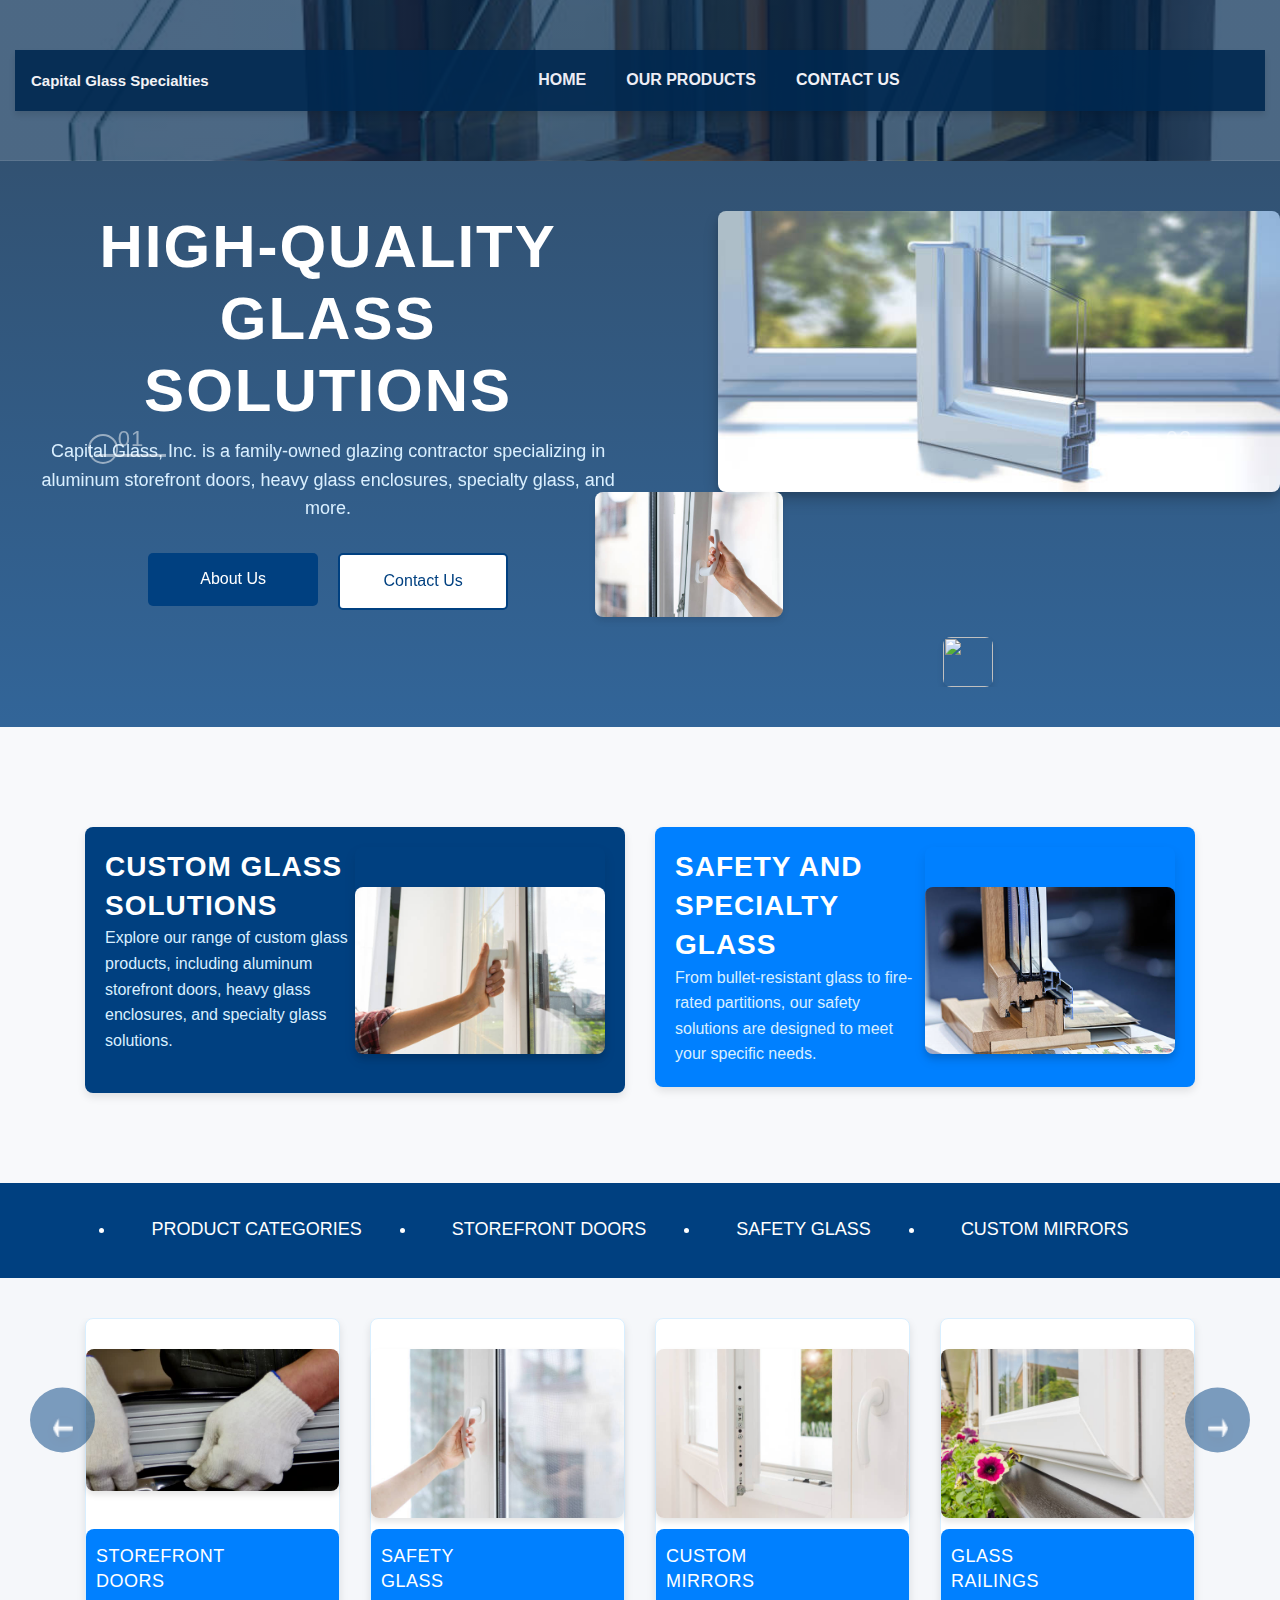
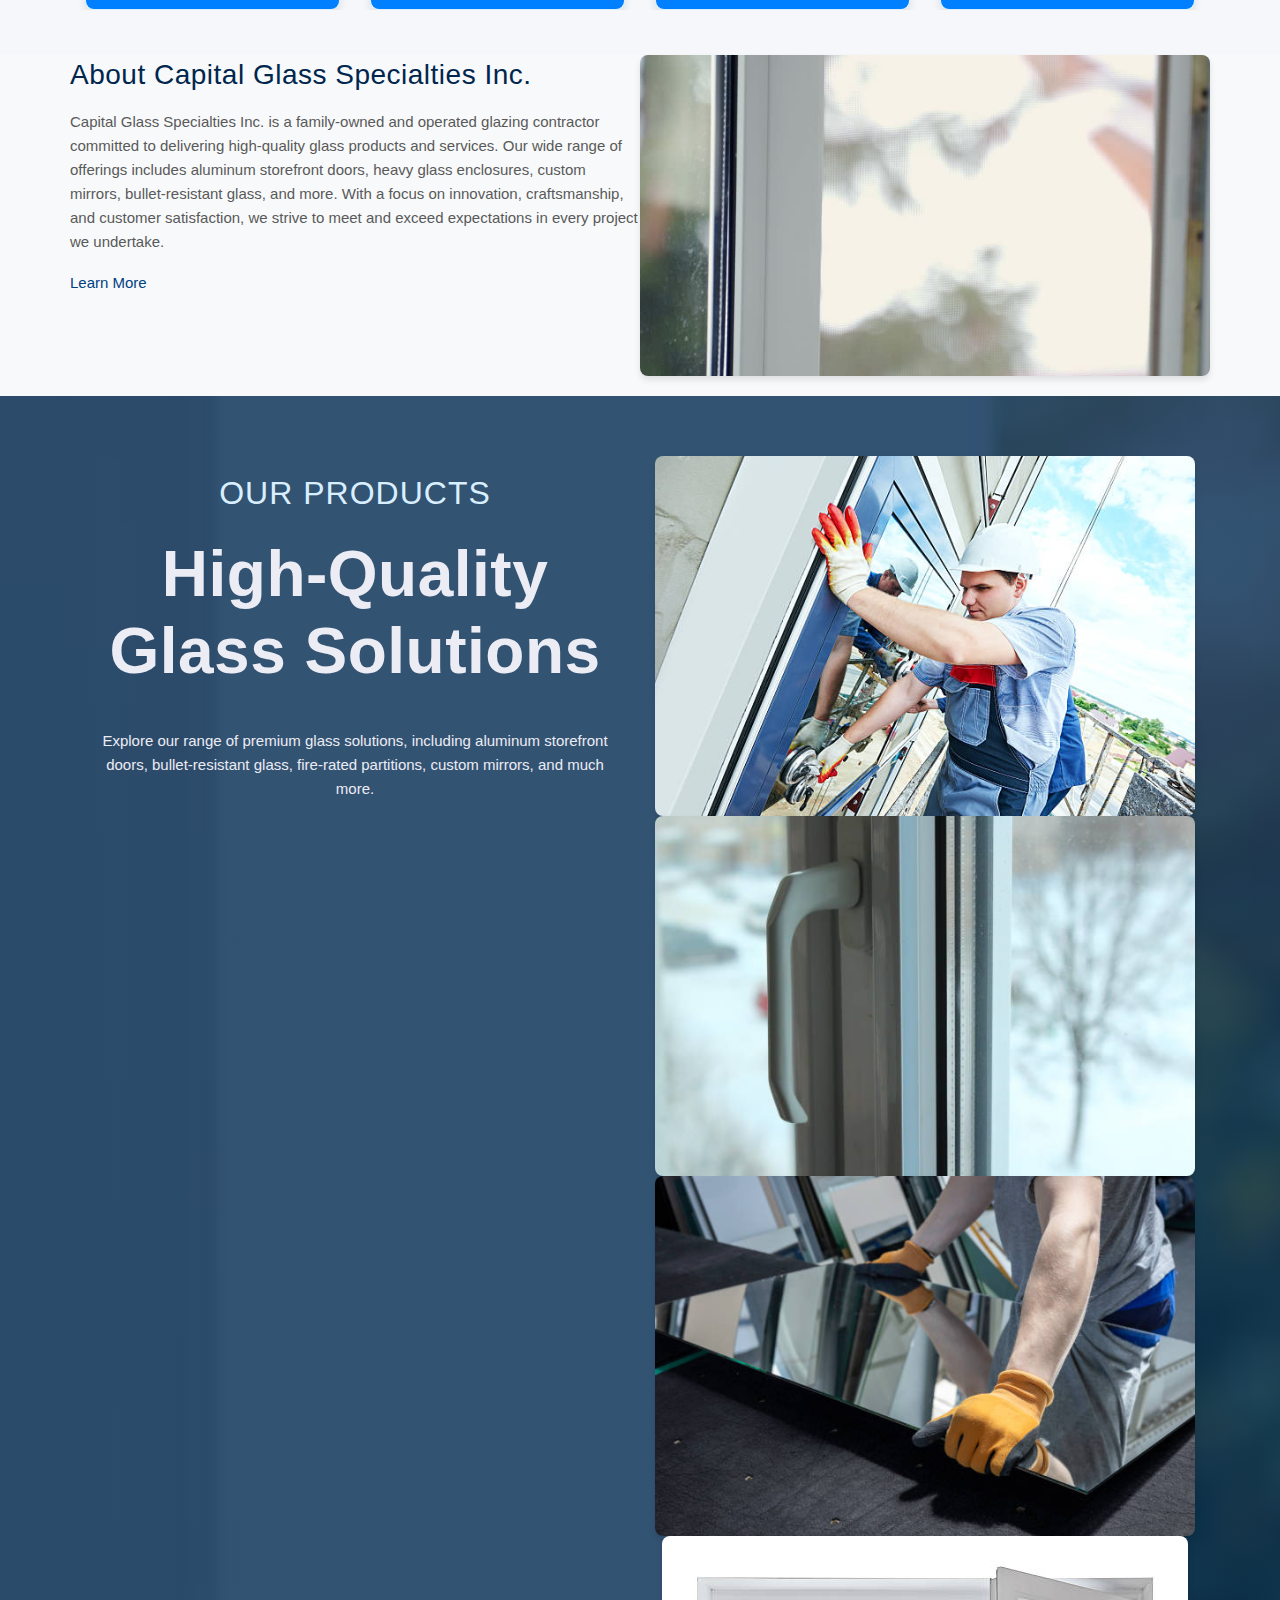
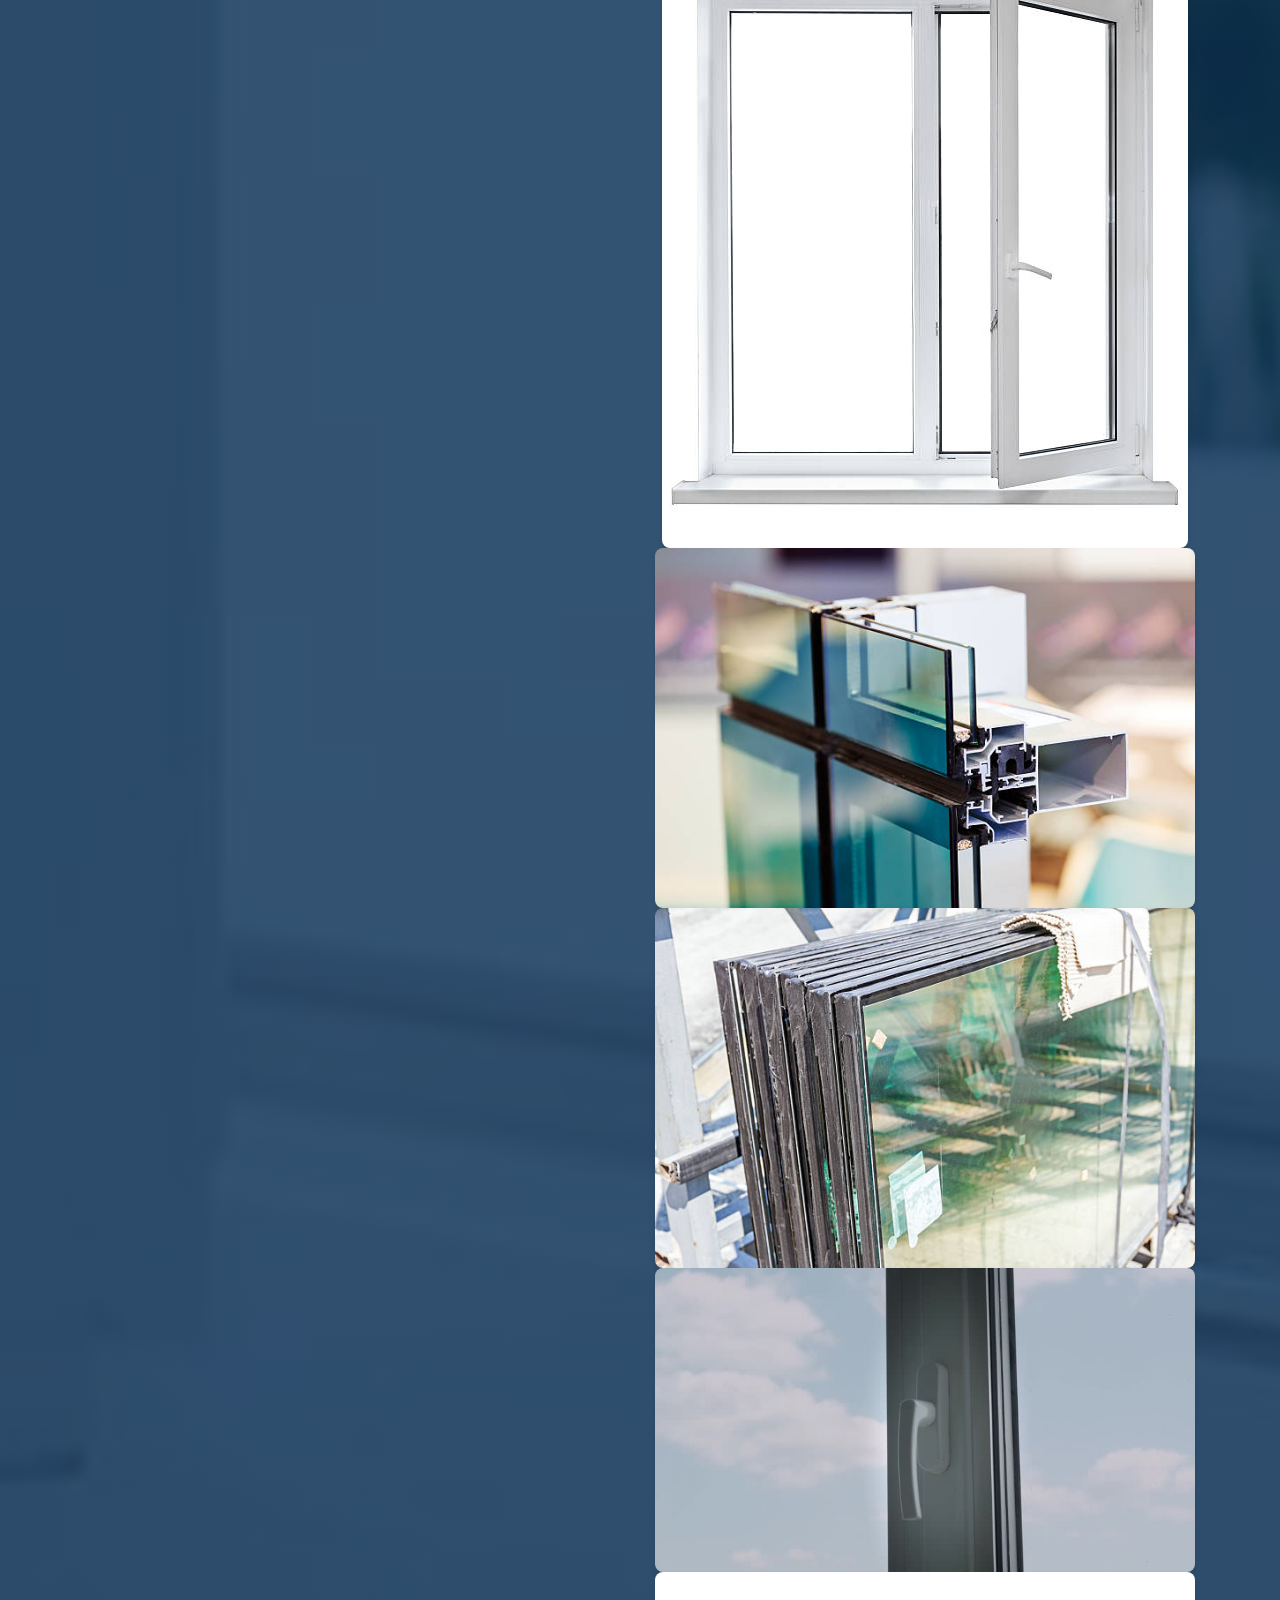
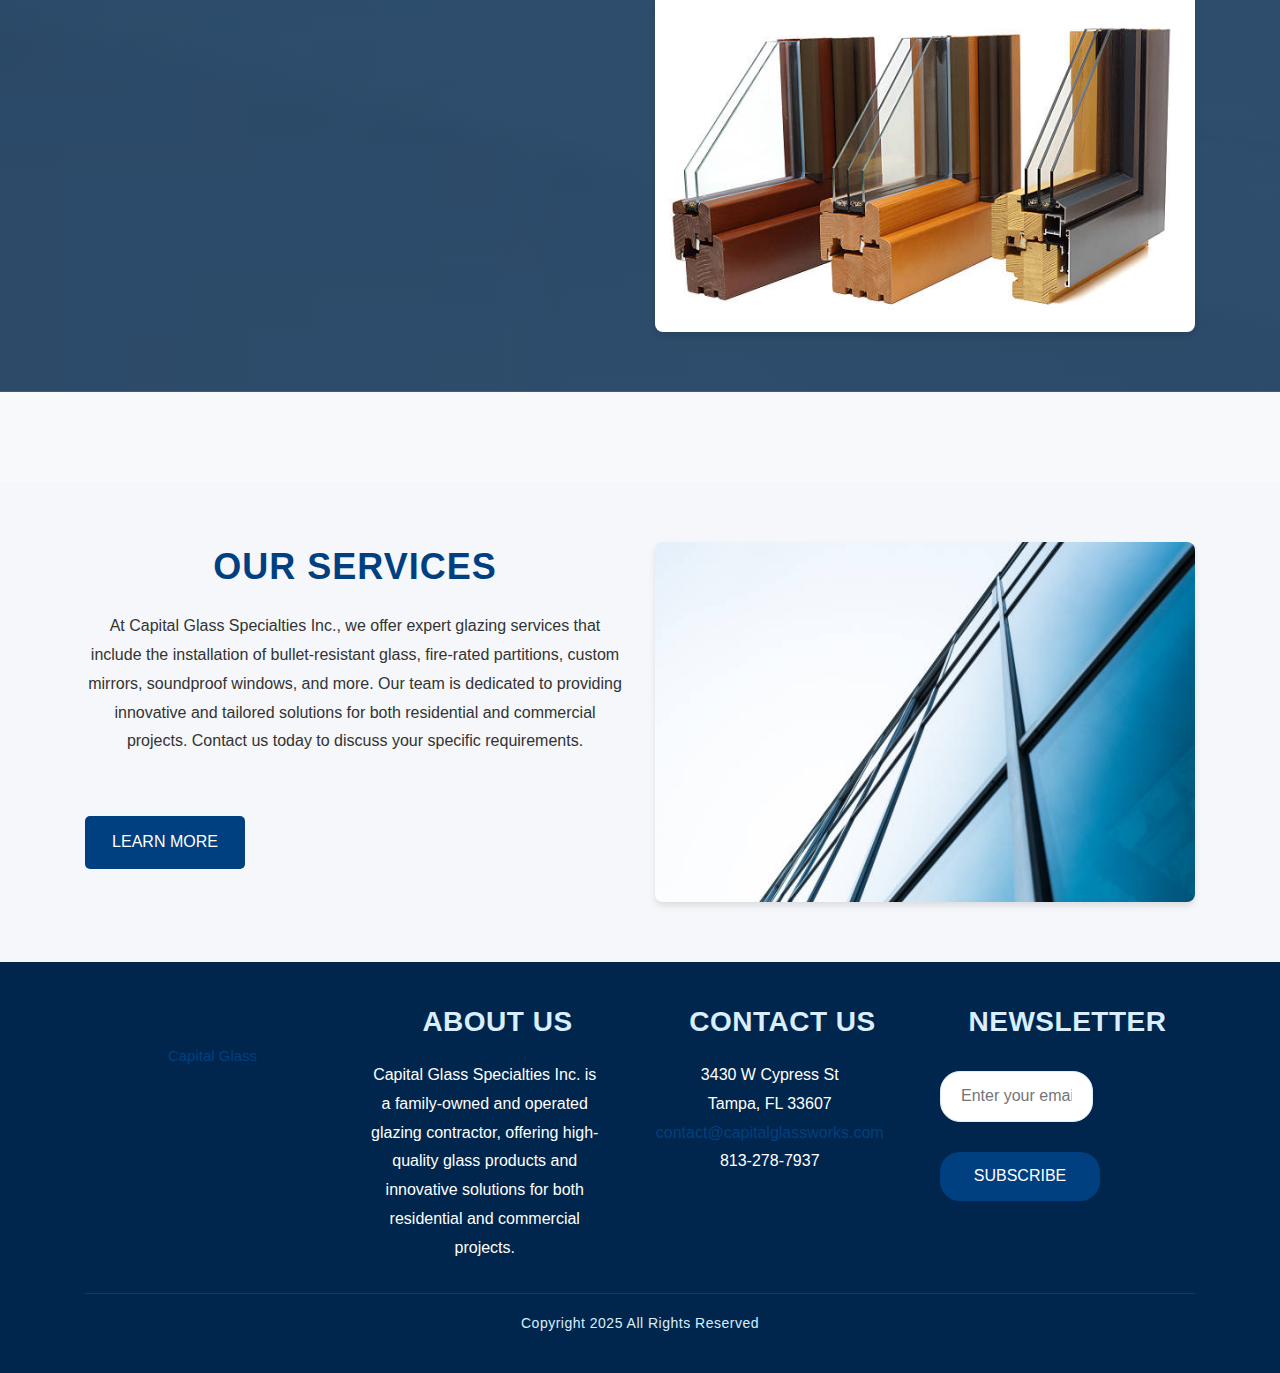
==== commit 49003325: "Update index.html" ====
--- a/index.html
+++ b/index.html
@@ -313,32 +313,27 @@
 <!--about section end -->
 <!--products section start -->
 <div class="products_section">
-   <div class="container-fluid">
+   <div class="container">
       <div class="row">
          <div class="col-md-6">
             <div class="products_main">
                <h4 class="product_taital">Our Products</h4>
                <h1 class="product_text" style="color: #ececf4;">High-Quality Glass Solutions</h1>
-               <p class="product_description" style="color: #ececf4;">Explore our range of premium glass solutions, including aluminum storefront doors, bullet-resistant glass, fire-rated partitions, custom mirrors, and much more.</p>
-               
-            </div>
-         </div>
-         <div class="col-md-6">
-            <div class="images_main">
-               <img src="images/18.jpg" class="image_10" style="width:100%; height:auto; object-fit:cover;">
-               <img src="images/30.jpg" class="image_10" style="width:100%; height:auto; object-fit:cover;">
-               <img src="images/20.jpg" class="image_10" style="width:100%; height:auto; object-fit:cover;">
-               <img src="images/21.jpg" class="image_10" style="width:100%; height:auto; object-fit:cover;">
-            </div>
-         </div>
-      </div>
-      <div class="row">
-         <div class="col-md-6">
-            <div class="images_main">
-               <img src="images/22.jpg" class="image_10" style="width:100%; height:auto; object-fit:cover;">
-               <img src="images/23.jpg" class="image_10" style="width:100%; height:auto; object-fit:cover;">
-               <img src="images/24.jpg" class="image_10" style="width:100%; height:auto; object-fit:cover;">
-               <img src="images/25.jpg" class="image_10" style="width:100%; height:auto; object-fit:cover;">
+               <p class="product_description" style="color: #ececf4;">
+                  Explore our range of premium glass solutions, including aluminum storefront doors, bullet-resistant glass, fire-rated partitions, custom mirrors, and much more.
+               </p>
+            </div>
+         </div>
+         <div class="col-md-6">
+            <div class="images_grid">
+               <img src="images/18.jpg" class="image_item" alt="Product Image 1">
+               <img src="images/30.jpg" class="image_item" alt="Product Image 2">
+               <img src="images/20.jpg" class="image_item" alt="Product Image 3">
+               <img src="images/21.jpg" class="image_item" alt="Product Image 4">
+               <img src="images/22.jpg" class="image_item" alt="Product Image 5">
+               <img src="images/23.jpg" class="image_item" alt="Product Image 6">
+               <img src="images/24.jpg" class="image_item" alt="Product Image 7">
+               <img src="images/25.jpg" class="image_item" alt="Product Image 8">
             </div>
          </div>
       </div>
